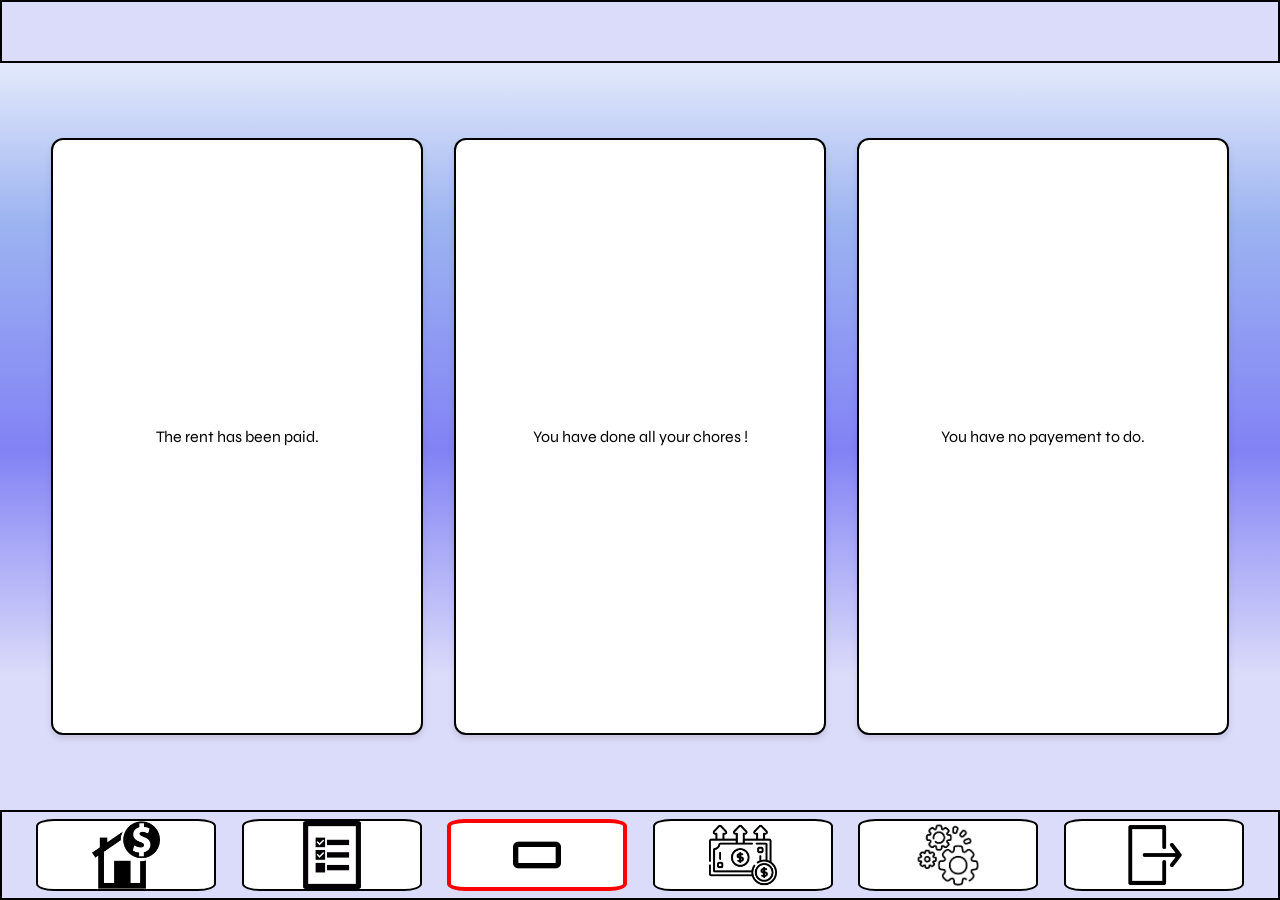
==== html/index.html @ 45dec789 "Updated the user interface for the new one, created the new pages for owner + small fixes" ====
<!DOCTYPE html>
<html lang="en">
<head>
    <meta charset="UTF-8">
    <title>Welcome to your colocation App !</title>
    <link rel="stylesheet" href="../CSS/allcss.css">
    <script type="text/javascript" src="../JS/appjs.js" defer></script>
</head>
<body>
    <div class="topPage">
        <h1>Welcome, [name]. You are on the main page.</h1>
        <a  class="ButtonApp" id="settingsButton" href="settings.html"></a>
        <a  class="ButtonApp" id="logout" href="login.html"></a>
        <p><span id="hour"></span></p>
    </div>

    <div class="middlePage">
        <div class="sumRent">
            <p>The rent has been paid.</p>
        </div>

        <div class="sumChores">
            <p>You have done all your chores !</p>
        </div>

        <div class="sumPayement">
         <p>You have no payement to do.</p>
        </div>
    </div>
    
    <div class="footerApp">
        <a class="buttonFooter" id="rentButton" href="rent.html"></a>
        <a class="buttonFooter" id="choresButton" href="chores.html"></a>
        <a class="buttonFooter" id="moreButton" href="#" style="border: 4px solid red;"></a>
        <a class="buttonFooter" id="payementButton" href="payement.html"></a>
        <a class="buttonFooter" id="settingsButton" href="settings.html"></a>
        <a class="buttonFooter" id="logout" href="login.html"></a>
    </div>
</body>
</html>
---- CSS/allcss.css ----
@import url('https://fonts.googleapis.com/css2?family=Syne&display=swap');

*
{
    margin : 0;
    padding: 0;
    box-sizing: border-box;
    font-family: 'Syne';
}
html, body
{
    height: 100%;
    background: linear-gradient(to bottom, white, rgb(156, 179, 241) 25%, rgb(130, 130, 245) 50%, rgb(219, 219, 250) 75%);
}

.footerApp
{
    display: flex;
    gap : 2%;
    height : 10vh;
    padding: 2px;
    bottom: 0%;
    background-color: rgb(219, 219, 250);
    border : 2px black solid;
    align-items: center;
    justify-content: center;

    position : fixed;
    width: 100vw;
}

.topPage {
    display: flex;
    gap : 50%;
    height: 7vh;
    padding: 2px;
    top: 0;
    background-color: rgb(219, 219, 250);
    border : 2px black solid;
    align-items: center;
    justify-content: center;

    position : fixed;
    width: 100vw;
}

.middlePage, .middlePageOwner
{
    display: flex;
    flex-direction: row; 
    align-items: center;
    justify-content: space-evenly;

    position: absolute;
    top: 7vh;
    height: calc(100vh - 17vh);
    width: 100vw;
    padding: 0 20px;
}

.middlePageOwner
{
    display: flex;
    align-items: center;
    justify-content: space-evenly;
    flex-direction: column;
    position: absolute;
    top: 10vh;
    height: calc(100vh - 17vh);
    width: 100vw;
    padding: 0 20px;
}

.sumRent, .sumChores, .sumPayement, .sumRoomates, .sumRentOwner
{
    background-color: white;
    border: 2px solid black;
    border-radius: 12px;
    width: 30%;                  
    height: 80%;                 /* En gros sa prend sur la hauteur disponible, 80% et c de même pour width */
    display: flex;
    align-items: center;
    justify-content: center;
    padding: 15px;
    text-align: center;
    box-shadow: 0 4px 6px rgba(0, 0, 0, 0.1);
    flex-direction: column;
}

.sumRoomates, .sumRentOwner
{
    width: 80%;
    height : 30%;
}

.middlePageOwner
{
    flex-direction: column;
}


.loginPart
{
    background-color: aliceblue;
    border : 4px double black;
    border-radius: 12px;
    width : 80vw;
    height : 80vh;

    display: flex;
    flex-direction: column;
    justify-content: center;
    text-align: center;
    gap: 20px;
    box-shadow: 10px black;
}

.bodyLogin
{
    display: flex;
    width: 100%;
    justify-content: center;
    align-items: center;
    
}

input[type="text"], input[type="password"], input[type="submit"]
{
    width: 50%;
    height: 90%;
    border: 3px double darkblue;
    font-size: larger;
}

.labels
{
    position : relative;
    margin : 10px;
}

.labels .emailIcon
{
    position : absolute;
    padding : 10px;
    pointer-events: none;
}

.emailIcon
{
    position : relative;
    width: 100%;
    max-width: 300px;
}
#sumRent
{
    grid-area: rent;

}

#sumChores
{
    grid-area: chores;

}

#sumPayement
{
    grid-area: payment;

}

#sumShop
{
    grid-area: shop;

}

h1
{
    text-align: center;
}

.adminShowOnly
{
    background-color: darkgrey;
    border : 3px double red;
    padding : 5%;
    margin : 0 auto;
    width: fit-content;
}

.buttonFooter
{
    height: 8vh;
    width: 20vh;
    background-color: white;
    border: 2px black solid;
    background-size: contain;
    background-repeat: no-repeat;
    background-position: center;
    border-radius: 10%;
    box-shadow: 2px black;
}
#settingsButton
{
    background-image: url("../image/setting.png");
}
#rentButton
{
    background-image: url("../image/rent.png");
}

#choresButton
{
    background-image: url("../image/todolist.png");
}

#moreButton
{
    background-image: url("../image/home.png");
}

#payementButton
{
    background-image: url("../image/wallet.png");
}

#settingsButton
{
    background-image: url("../image/setting.png");
}
#roomatesButton
{
    background-image: url("../image/roomates.png");
}
#supportButton
{
    background-image: url(../image/placeholder.png);
}
#logout
{
    background-image: url("../image/logout.png");
}

#roomatesButton
{
    background-image: url("../image/roomates.png");
}

#supportButton
{
    background-image: url(../image/placeholder.png);
}

#logout
{
    background-image: url("../image/logout.png");
}
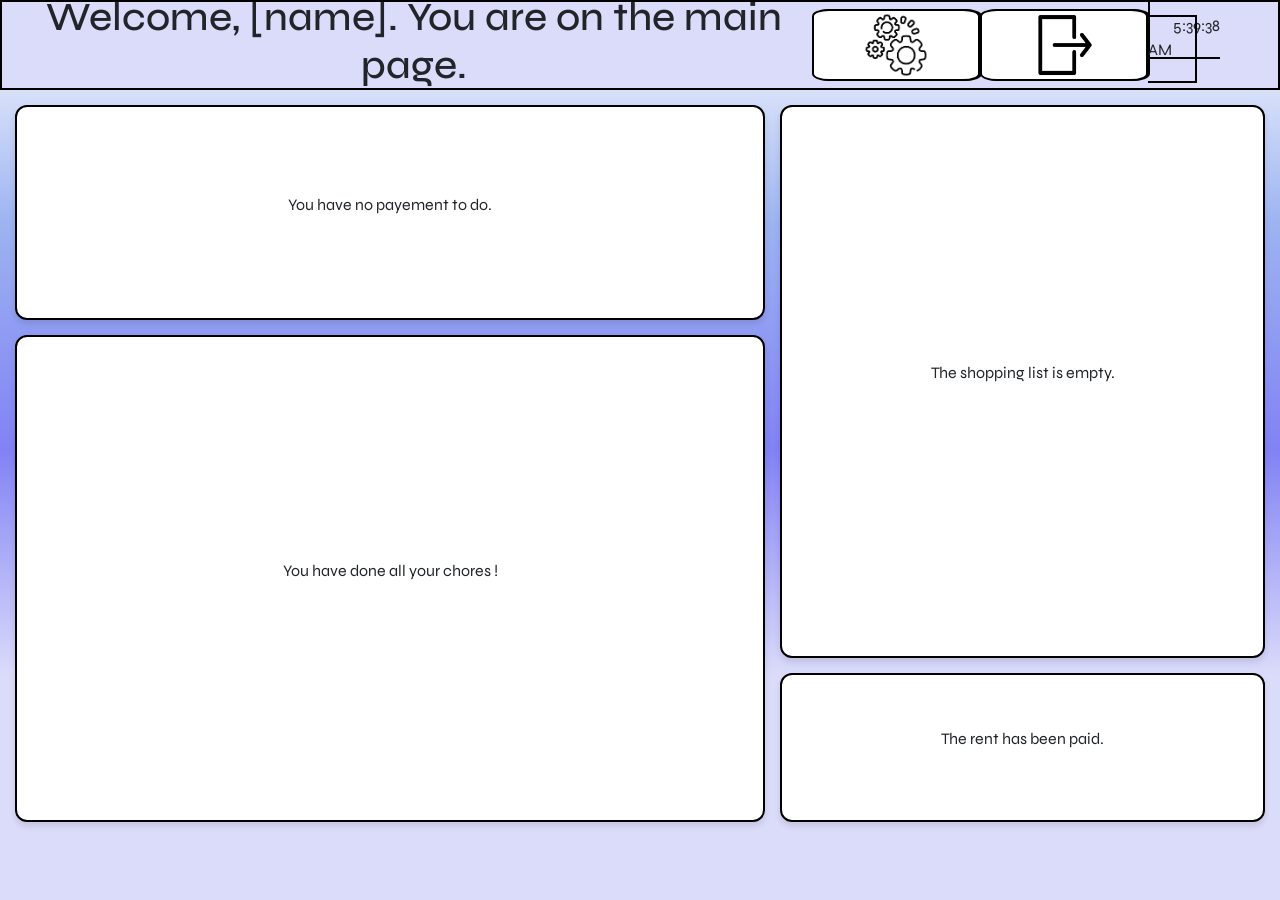
==== commit b2ebc97a: "FIX : fixed the css and the html are now back to normal. Js working properky now too." ====
--- a/html/index.html
+++ b/html/index.html
@@ -4,37 +4,34 @@
     <meta charset="UTF-8">
     <title>Welcome to your colocation App !</title>
     <link rel="stylesheet" href="../CSS/allcss.css">
+    <link href="https://cdn.jsdelivr.net/npm/bootstrap@5.3.8/dist/css/bootstrap.min.css" rel="stylesheet" integrity="sha384-sRIl4kxILFvY47J16cr9ZwB07vP4J8+LH7qKQnuqkuIAvNWLzeN8tE5YBujZqJLB" crossorigin="anonymous">
     <script type="text/javascript" src="../JS/appjs.js" defer></script>
 </head>
 <body>
     <div class="topPage">
         <h1>Welcome, [name]. You are on the main page.</h1>
-        <a  class="ButtonApp" id="settingsButton" href="settings.html"></a>
-        <a  class="ButtonApp" id="logout" href="login.html"></a>
+        <a class="ButtonApp" id="settingsButton" href="settings.html"></a>
+        <a class="ButtonApp" id="logout" href="login.html"></a>
         <p><span id="hour"></span></p>
     </div>
 
     <div class="middlePage">
-        <div class="sumRent">
-            <p>The rent has been paid.</p>
+
+        <div class="sum" id="sumPayement">
+            <p>You have no payement to do.</p>
         </div>
 
-        <div class="sumChores">
+        <div class="sum" id="sumShop">
+            <p>The shopping list is empty.</p>
+        </div>
+
+        <div class="sum" id="sumChores">
             <p>You have done all your chores !</p>
         </div>
 
-        <div class="sumPayement">
-         <p>You have no payement to do.</p>
+        <div class="sum" id="sumRent">
+            <p>The rent has been paid.</p>
         </div>
-    </div>
-    
-    <div class="footerApp">
-        <a class="buttonFooter" id="rentButton" href="rent.html"></a>
-        <a class="buttonFooter" id="choresButton" href="chores.html"></a>
-        <a class="buttonFooter" id="moreButton" href="#" style="border: 4px solid red;"></a>
-        <a class="buttonFooter" id="payementButton" href="payement.html"></a>
-        <a class="buttonFooter" id="settingsButton" href="settings.html"></a>
-        <a class="buttonFooter" id="logout" href="login.html"></a>
     </div>
 </body>
 </html>
--- a/CSS/allcss.css
+++ b/CSS/allcss.css
@@ -13,11 +13,27 @@
     background: linear-gradient(to bottom, white, rgb(156, 179, 241) 25%, rgb(130, 130, 245) 50%, rgb(219, 219, 250) 75%);
 }
 
+.topPage {
+    display: flex;
+    justify-content: space-around;
+    align-items: center;
+
+    padding: 0 15px;
+    height: 10vh;
+    top: 0;
+    background-color: rgb(219, 219, 250);
+    border : 2px black solid;
+
+    position : fixed;
+    width: 100vw;
+    z-index: 10;
+    overflow: hidden;
+}
 .footerApp
 {
     display: flex;
     gap : 2%;
-    height : 10vh;
+    height : 7vh;
     padding: 2px;
     bottom: 0%;
     background-color: rgb(219, 219, 250);
@@ -29,33 +45,24 @@
     width: 100vw;
 }
 
-.topPage {
-    display: flex;
-    gap : 50%;
-    height: 7vh;
-    padding: 2px;
-    top: 0;
-    background-color: rgb(219, 219, 250);
-    border : 2px black solid;
-    align-items: center;
-    justify-content: center;
-
-    position : fixed;
-    width: 100vw;
-}
-
-.middlePage, .middlePageOwner
-{
-    display: flex;
-    flex-direction: row; 
-    align-items: center;
-    justify-content: space-evenly;
+.middlePage
+{
+    display: grid;
+    grid-template-columns: 60% 1fr;
+    grid-template-rows: 30% 45% auto;
+
+    grid-template-areas:
+        "payment shop"
+        "chores shop"
+        "chores rent";
 
     position: absolute;
-    top: 7vh;
+    top: 10vh;
     height: calc(100vh - 17vh);
     width: 100vw;
-    padding: 0 20px;
+    box-sizing: border-box;
+    gap: 15px;
+    padding: 15px;
 }
 
 .middlePageOwner
@@ -71,125 +78,75 @@
     padding: 0 20px;
 }
 
-.sumRent, .sumChores, .sumPayement, .sumRoomates, .sumRentOwner
-{
+.sum {
     background-color: white;
     border: 2px solid black;
     border-radius: 12px;
-    width: 30%;                  
-    height: 80%;                 /* En gros sa prend sur la hauteur disponible, 80% et c de même pour width */
-    display: flex;
-    align-items: center;
-    justify-content: center;
-    padding: 15px;
+    display: flex;
+    align-items: center;
+    justify-content: center;
     text-align: center;
     box-shadow: 0 4px 6px rgba(0, 0, 0, 0.1);
-    flex-direction: column;
-}
-
-.sumRoomates, .sumRentOwner
-{
-    width: 80%;
-    height : 30%;
-}
-
-.middlePageOwner
-{
-    flex-direction: column;
-}
-
-
-.loginPart
-{
-    background-color: aliceblue;
-    border : 4px double black;
-    border-radius: 12px;
-    width : 80vw;
-    height : 80vh;
-
-    display: flex;
-    flex-direction: column;
-    justify-content: center;
+    height: 100%;
+    width: 100%;
+    position: relative;
+    cursor: pointer;
+
+    transition: transform 0.4s cubic-bezier(0.25, 1, 0.5, 1),
+    opacity 0.3s ease-out,
+    border-color 0.3s ease-out,
+    box-shadow 0.3s ease-out;
+
+    transform-origin: top left;
+}
+
+.sum:hover {
+    color: rgb(130, 130, 245);
+    border: 4px solid rgb(130, 130, 245);
+    transform: translateY(-5px);
+}
+
+.sum.clicked {
+    z-index: 9999;
+}
+
+body:has(.sum.clicked) .sum:not(.clicked)
+{
+    opacity: 0;
+    transition: opacity 0.2s ease-out;
+}
+#sumRent
+{
+    grid-area: rent;
+
+}
+
+#sumChores
+{
+    grid-area: chores;
+}
+
+#sumPayement
+{
+    grid-area: payment;
+}
+
+#sumShop
+{
+    grid-area: shop;
+}
+
+h1
+{
     text-align: center;
-    gap: 20px;
-    box-shadow: 10px black;
-}
-
-.bodyLogin
-{
-    display: flex;
-    width: 100%;
-    justify-content: center;
-    align-items: center;
-    
-}
-
-input[type="text"], input[type="password"], input[type="submit"]
-{
-    width: 50%;
-    height: 90%;
-    border: 3px double darkblue;
-    font-size: larger;
-}
-
-.labels
-{
-    position : relative;
-    margin : 10px;
-}
-
-.labels .emailIcon
-{
-    position : absolute;
-    padding : 10px;
-    pointer-events: none;
-}
-
-.emailIcon
-{
-    position : relative;
-    width: 100%;
-    max-width: 300px;
-}
-#sumRent
-{
-    grid-area: rent;
-
-}
-
-#sumChores
-{
-    grid-area: chores;
-
-}
-
-#sumPayement
-{
-    grid-area: payment;
-
-}
-
-#sumShop
-{
-    grid-area: shop;
-
-}
-
-h1
-{
-    text-align: center;
-}
-
-.adminShowOnly
-{
-    background-color: darkgrey;
-    border : 3px double red;
-    padding : 5%;
-    margin : 0 auto;
-    width: fit-content;
-}
-
-.buttonFooter
+}
+
+#hour
+{
+    border: 2px solid black;
+    padding: 2.5vh;
+}
+.ButtonApp
 {
     height: 8vh;
     width: 20vh;
@@ -199,35 +156,212 @@
     background-repeat: no-repeat;
     background-position: center;
     border-radius: 10%;
-    box-shadow: 2px black;
-}
+    box-shadow: 2px 0 black;
+}
+
+.sumRoomates, .sumRentOwner
+{
+    background-color: white;
+    border: 2px solid black;
+    border-radius: 12px;
+    width: 30%;                  
+    height: 80%;                 /* En gros sa prend sur la hauteur disponible, 80% et c de même pour width */
+    display: flex;
+    align-items: center;
+    justify-content: center;
+    padding: 15px;
+    text-align: center;
+    box-shadow: 0 4px 6px rgba(0, 0, 0, 0.1);
+    flex-direction: column;
+}
+
+.sumRoomates, .sumRentOwner
+{
+    width: 80%;
+    height : 30%;
+}
+
+.loginPart
+{
+    background-color: aliceblue;
+    border : 4px double black;
+    border-radius: 12px;
+    width : 80vw;
+    height : 80vh;
+
+    display: flex;
+    flex-direction: column;
+    justify-content: center;
+    text-align: center;
+    gap: 20px;
+    box-shadow: 10px 10px black;
+}
+
+.bodyLogin
+{
+    display: flex;
+    width: 100%;
+    justify-content: center;
+    align-items: center;
+}
+
+input[type="text"], input[type="password"], input[type="submit"]
+{
+    width: 50%;
+    height: 90%;
+    border: 3px double darkblue;
+    font-size: larger;
+}
+
+.labels
+{
+    position : relative;
+    margin : 10px;
+}
+
+.labels .emailIcon
+{
+    position : absolute;
+    padding : 10px;
+    pointer-events: none;
+}
+
+.emailIcon
+{
+    position : relative;
+    width: 100%;
+    max-width: 300px;
+}
+
+.adminShowOnly
+{
+    background-color: darkgrey;
+    border : 3px double red;
+    padding : 5%;
+    margin : 0 auto;
+    width: fit-content;
+}
+
+.roomatesCard {
+    height: 65%;
+    justify-content: flex-start;
+    padding: 20px;
+}
+
+.statusCard {
+    height: 15%;
+}
+
+.action-header {
+    display: flex;
+    justify-content: space-between;
+    align-items: center;
+    width: 100%;
+    margin-bottom: 10px;
+}
+
+.roommates-container {
+    width: 100%;
+    display: flex;
+    flex-direction: column;
+    gap: 10px;
+    overflow-y: auto;
+    max-height: calc(100% - 40px);
+}
+
+.roommate-item {
+    display: flex;
+    justify-content: space-between;
+    align-items: center;
+    background-color: #f8f9fa;
+    padding: 10px 15px;
+    border: 2px solid black;
+    border-radius: 8px;
+}
+
+.roommate-info 
+{
+    text-align: left;
+}
+
+.roommate-name 
+{
+    font-weight: bold;
+    font-size: 1rem;
+    display: block;
+}
+
+.roommate-details 
+{
+    font-size: 0.85rem;
+    color: #444;
+}
+
+.btn 
+{
+    cursor: pointer;
+    padding: 6px 14px;
+    border-radius: 6px;
+    font-weight: bold;
+    font-size: 0.85rem;
+}
+
+.btn-add {
+    background-color: #28a745;
+    color: white;
+    border: 2px solid black;
+}
+
+.btn-delete {
+    background-color: #dc3545;
+    color: white;
+    border: 2px solid black;
+}
+
+#email
+{
+    background-image: url("../image/mail.png");
+    background-repeat: no-repeat;
+    background-position: -10px center;
+    background-size: 50px auto;
+    
+    text-indent: 50px;
+}
+
+#pswrd
+{
+    background-image: url("../image/lock.png");
+    background-repeat: no-repeat;
+    background-position: 0px center;
+    background-size : 30px auto;
+    
+    text-indent: 50px;
+}
+
+
 #settingsButton
 {
     background-image: url("../image/setting.png");
 }
-#rentButton
+#rentButton, #rentButtonOwner
 {
     background-image: url("../image/rent.png");
 }
-
 #choresButton
 {
     background-image: url("../image/todolist.png");
 }
-
 #moreButton
 {
     background-image: url("../image/home.png");
 }
-
 #payementButton
 {
     background-image: url("../image/wallet.png");
 }
-
-#settingsButton
-{
-    background-image: url("../image/setting.png");
+#shopButton
+{
+    background-image: url("../image/shop_icon.png");
 }
 #roomatesButton
 {
@@ -242,17 +376,53 @@
     background-image: url("../image/logout.png");
 }
 
-#roomatesButton
-{
-    background-image: url("../image/roomates.png");
-}
-
-#supportButton
-{
-    background-image: url(../image/placeholder.png);
-}
-
-#logout
-{
-    background-image: url("../image/logout.png");
-}
+.centerPage
+{
+    display: flex;
+    justify-content: center;
+    align-items: center;
+    position: absolute;
+    top: 10vh;
+    height: calc(100vh - 17vh);
+    width: 100vw;
+    box-sizing: border-box;
+    gap: 15px;
+    padding: 15px;
+}
+.infoPage
+{
+    background-color: white;
+
+    color: rgb(130, 130, 245);
+    border: 4px solid rgb(130, 130, 245);
+
+    border-radius: 12px;
+    display: flex;
+    align-items: center;
+    justify-content: center;
+    text-align: center;
+    box-shadow: 0 4px 6px rgba(0, 0, 0, 0.1);
+    height: 100%;
+    width: 100%;
+    view-transition-name: box-payement;
+}
+
+/*le css pour le mobile*/
+@media screen and (max-width: 900px) {
+    .middlePage {
+        display: flex;
+        flex-direction: column;
+        height: auto;
+        min-height: calc(100vh - 17vh);
+        position: absolute;
+        overflow-y: auto;
+        padding-bottom: 25px;
+    }
+
+    .sumRent { height: 130px; width: 100%; }
+    .sumChores { height: 220px; width: 100%; }
+    .sumPayement { height: 160px; width: 100%; }
+    .sumShop { height: 180px; width: 100%; }
+
+    .topPage { gap: 20px; }
+}
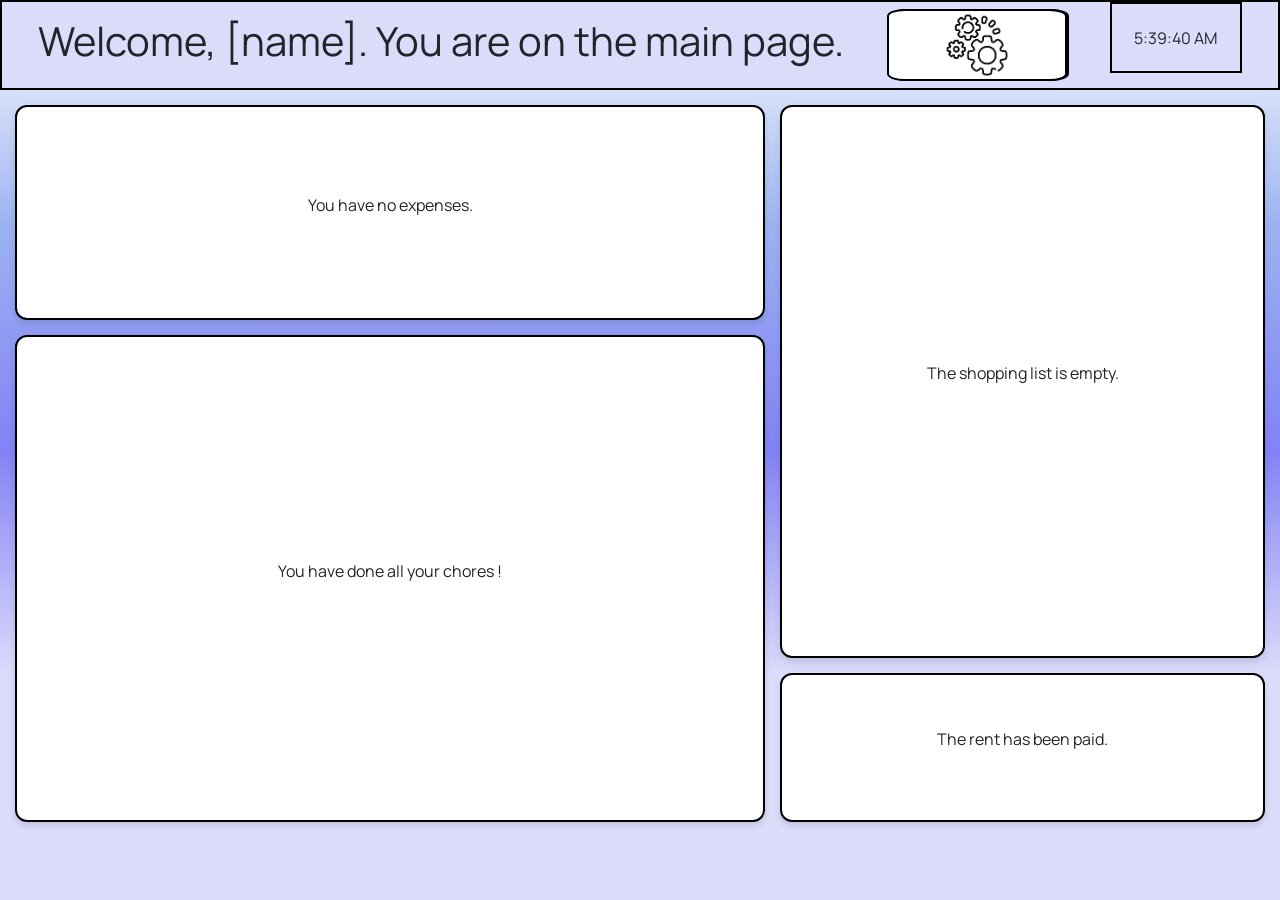
==== commit 52f1cca8: "ViewExpensePolishing - correction of the page not found for expenses.html" ====
--- a/html/index.html
+++ b/html/index.html
@@ -10,15 +10,14 @@
 <body>
     <div class="topPage">
         <h1>Welcome, [name]. You are on the main page.</h1>
-        <a class="ButtonApp" id="settingsButton" href="settings.html"></a>
-        <a class="ButtonApp" id="logout" href="login.html"></a>
+        <a  class="ButtonApp" id="settingsButton" href="settings.html"></a>
         <p><span id="hour"></span></p>
     </div>
 
     <div class="middlePage">
 
-        <div class="sum" id="sumPayement">
-            <p>You have no payement to do.</p>
+        <div class="sum" id="sumExpenses">
+            <p>You have no expenses.</p>
         </div>
 
         <div class="sum" id="sumShop">
--- a/CSS/allcss.css
+++ b/CSS/allcss.css
@@ -1,14 +1,46 @@
-@import url('https://fonts.googleapis.com/css2?family=Syne&display=swap');
-
-*
-{
-    margin : 0;
+@font-face {
+    font-family: Manrope-Bold;
+    src: url("../assets/font/Manrope-Bold.ttf");
+}
+
+@font-face {
+    font-family: Manrope-ExtraBold;
+    src: url("../assets/font/Manrope-ExtraBold.ttf");
+}
+
+@font-face {
+    font-family: Manrope-ExtraLight;
+    src: url("../assets/font/Manrope-ExtraLight.ttf");
+}
+
+@font-face {
+    font-family: Manrope-Light;
+    src: url("../assets/font/Manrope-Light.ttf");
+}
+
+@font-face {
+    font-family: Manrope-Medium;
+    src: url("../assets/font/Manrope-Medium.ttf");
+}
+
+@font-face {
+    font-family: Manrope-Regular;
+    src: url("../assets/font/Manrope-Regular.ttf");
+}
+
+@font-face {
+    font-family: Manrope-SemiBold;
+    src: url("../assets/font/Manrope-SemiBold.ttf");
+}
+
+* {
+    margin: 0;
     padding: 0;
     box-sizing: border-box;
-    font-family: 'Syne';
-}
-html, body
-{
+    font-family: Manrope-Regular, sans-serif;
+}
+
+html, body {
     height: 100%;
     background: linear-gradient(to bottom, white, rgb(156, 179, 241) 25%, rgb(130, 130, 245) 50%, rgb(219, 219, 250) 75%);
 }
@@ -22,31 +54,30 @@
     height: 10vh;
     top: 0;
     background-color: rgb(219, 219, 250);
-    border : 2px black solid;
-
-    position : fixed;
+    border: 2px black solid;
+
+    position: fixed;
     width: 100vw;
     z-index: 10;
     overflow: hidden;
 }
-.footerApp
-{
-    display: flex;
-    gap : 2%;
-    height : 7vh;
+
+.footerApp {
+    display: flex;
+    gap: 2%;
+    height: 7vh;
     padding: 2px;
     bottom: 0%;
     background-color: rgb(219, 219, 250);
-    border : 2px black solid;
-    align-items: center;
-    justify-content: center;
-
-    position : fixed;
+    border: 2px black solid;
+    align-items: center;
+    justify-content: center;
+
+    position: fixed;
     width: 100vw;
 }
 
-.middlePage
-{
+.middlePage {
     display: grid;
     grid-template-columns: 60% 1fr;
     grid-template-rows: 30% 45% auto;
@@ -65,19 +96,6 @@
     padding: 15px;
 }
 
-.middlePageOwner
-{
-    display: flex;
-    align-items: center;
-    justify-content: space-evenly;
-    flex-direction: column;
-    position: absolute;
-    top: 10vh;
-    height: calc(100vh - 17vh);
-    width: 100vw;
-    padding: 0 20px;
-}
-
 .sum {
     background-color: white;
     border: 2px solid black;
@@ -110,44 +128,41 @@
     z-index: 9999;
 }
 
-body:has(.sum.clicked) .sum:not(.clicked)
-{
+body:has(.sum.clicked) .sum:not(.clicked) {
     opacity: 0;
     transition: opacity 0.2s ease-out;
 }
-#sumRent
-{
+
+#sumRent {
     grid-area: rent;
 
 }
 
-#sumChores
-{
+#sumChores {
     grid-area: chores;
-}
-
-#sumPayement
-{
+
+}
+
+#sumExpenses {
     grid-area: payment;
-}
-
-#sumShop
-{
+
+}
+
+#sumShop {
     grid-area: shop;
-}
-
-h1
-{
+
+}
+
+h1 {
     text-align: center;
 }
 
-#hour
-{
+#hour {
     border: 2px solid black;
     padding: 2.5vh;
 }
-.ButtonApp
-{
+
+.ButtonApp {
     height: 8vh;
     width: 20vh;
     background-color: white;
@@ -159,225 +174,31 @@
     box-shadow: 2px 0 black;
 }
 
-.sumRoomates, .sumRentOwner
-{
-    background-color: white;
-    border: 2px solid black;
-    border-radius: 12px;
-    width: 30%;                  
-    height: 80%;                 /* En gros sa prend sur la hauteur disponible, 80% et c de même pour width */
-    display: flex;
-    align-items: center;
-    justify-content: center;
-    padding: 15px;
-    text-align: center;
-    box-shadow: 0 4px 6px rgba(0, 0, 0, 0.1);
-    flex-direction: column;
-}
-
-.sumRoomates, .sumRentOwner
-{
-    width: 80%;
-    height : 30%;
-}
-
-.loginPart
-{
-    background-color: aliceblue;
-    border : 4px double black;
-    border-radius: 12px;
-    width : 80vw;
-    height : 80vh;
-
-    display: flex;
-    flex-direction: column;
-    justify-content: center;
-    text-align: center;
-    gap: 20px;
-    box-shadow: 10px 10px black;
-}
-
-.bodyLogin
-{
-    display: flex;
-    width: 100%;
-    justify-content: center;
-    align-items: center;
-}
-
-input[type="text"], input[type="password"], input[type="submit"]
-{
-    width: 50%;
-    height: 90%;
-    border: 3px double darkblue;
-    font-size: larger;
-}
-
-.labels
-{
-    position : relative;
-    margin : 10px;
-}
-
-.labels .emailIcon
-{
-    position : absolute;
-    padding : 10px;
-    pointer-events: none;
-}
-
-.emailIcon
-{
-    position : relative;
-    width: 100%;
-    max-width: 300px;
-}
-
-.adminShowOnly
-{
-    background-color: darkgrey;
-    border : 3px double red;
-    padding : 5%;
-    margin : 0 auto;
-    width: fit-content;
-}
-
-.roomatesCard {
-    height: 65%;
-    justify-content: flex-start;
-    padding: 20px;
-}
-
-.statusCard {
-    height: 15%;
-}
-
-.action-header {
-    display: flex;
-    justify-content: space-between;
-    align-items: center;
-    width: 100%;
-    margin-bottom: 10px;
-}
-
-.roommates-container {
-    width: 100%;
-    display: flex;
-    flex-direction: column;
-    gap: 10px;
-    overflow-y: auto;
-    max-height: calc(100% - 40px);
-}
-
-.roommate-item {
-    display: flex;
-    justify-content: space-between;
-    align-items: center;
-    background-color: #f8f9fa;
-    padding: 10px 15px;
-    border: 2px solid black;
-    border-radius: 8px;
-}
-
-.roommate-info 
-{
-    text-align: left;
-}
-
-.roommate-name 
-{
-    font-weight: bold;
-    font-size: 1rem;
-    display: block;
-}
-
-.roommate-details 
-{
-    font-size: 0.85rem;
-    color: #444;
-}
-
-.btn 
-{
-    cursor: pointer;
-    padding: 6px 14px;
-    border-radius: 6px;
-    font-weight: bold;
-    font-size: 0.85rem;
-}
-
-.btn-add {
-    background-color: #28a745;
-    color: white;
-    border: 2px solid black;
-}
-
-.btn-delete {
-    background-color: #dc3545;
-    color: white;
-    border: 2px solid black;
-}
-
-#email
-{
-    background-image: url("../image/mail.png");
-    background-repeat: no-repeat;
-    background-position: -10px center;
-    background-size: 50px auto;
-    
-    text-indent: 50px;
-}
-
-#pswrd
-{
-    background-image: url("../image/lock.png");
-    background-repeat: no-repeat;
-    background-position: 0px center;
-    background-size : 30px auto;
-    
-    text-indent: 50px;
-}
-
-
-#settingsButton
-{
+#settingsButton {
     background-image: url("../image/setting.png");
 }
-#rentButton, #rentButtonOwner
-{
+
+#rentButton {
     background-image: url("../image/rent.png");
 }
-#choresButton
-{
+
+#choresButton {
     background-image: url("../image/todolist.png");
 }
-#moreButton
-{
+
+#moreButton {
     background-image: url("../image/home.png");
 }
-#payementButton
-{
+
+#expensesButton {
     background-image: url("../image/wallet.png");
 }
-#shopButton
-{
+
+#shopButton {
     background-image: url("../image/shop_icon.png");
 }
-#roomatesButton
-{
-    background-image: url("../image/roomates.png");
-}
-#supportButton
-{
-    background-image: url(../image/placeholder.png);
-}
-#logout
-{
-    background-image: url("../image/logout.png");
-}
-
-.centerPage
-{
+
+.centerPage {
     display: flex;
     justify-content: center;
     align-items: center;
@@ -389,8 +210,8 @@
     gap: 15px;
     padding: 15px;
 }
-.infoPage
-{
+
+.infoPage {
     background-color: white;
 
     color: rgb(130, 130, 245);
@@ -404,7 +225,7 @@
     box-shadow: 0 4px 6px rgba(0, 0, 0, 0.1);
     height: 100%;
     width: 100%;
-    view-transition-name: box-payement;
+    view-transition-name: box-expenses;
 }
 
 /*le css pour le mobile*/
@@ -419,10 +240,453 @@
         padding-bottom: 25px;
     }
 
-    .sumRent { height: 130px; width: 100%; }
-    .sumChores { height: 220px; width: 100%; }
-    .sumPayement { height: 160px; width: 100%; }
-    .sumShop { height: 180px; width: 100%; }
-
-    .topPage { gap: 20px; }
+    .sumRent {
+        height: 130px;
+        width: 100%;
+    }
+
+    .sumChores {
+        height: 220px;
+        width: 100%;
+    }
+
+    .sumExpenses {
+        height: 160px;
+        width: 100%;
+    }
+
+    .sumShop {
+        height: 180px;
+        width: 100%;
+    }
+
+    .topPage {
+        gap: 20px;
+    }
+}
+
+#chores-page {
+    display: flex;
+    align-items: center;
+    flex-direction: column;
+    background: oklch(0.975 0.012 172);
+}
+
+#chores-page h1 {
+    font-size: 35px;
+    font-family: Manrope-ExtraBold, sans-serif;
+    text-align: left;
+}
+
+#chores-page main {
+    display: flex;
+    flex-direction: column;
+    gap: 20px;
+    width: 90%;
+    margin: 70px 40px 0 40px;
+}
+
+#filter-div {
+    display: flex;
+    gap: 15px;
+}
+
+.task-filter {
+    padding: 5px 15px 5px 15px;
+    border-radius: 20px;
+    border: 1px solid oklch(0.25 0.025 190);
+    font-size: 11px;
+    background: white;
+}
+
+.task-filter:hover {
+    cursor: pointer;
+}
+
+.task-filter-selected {
+    background: black;
+    color: white;
+}
+
+#chores-page h2 {
+    font-size: 15px;
+    font-family: Manrope-Bold, sans-serif;
+}
+
+#add-chore-1 {
+    font-size: 13px;
+    cursor: pointer;
+    font-family: Manrope-Medium, sans-serif;
+}
+
+#task-title-div {
+    display: flex;
+    align-items: center;
+    justify-content: space-between;
+    margin: 0 0 5px 0;
+}
+
+#tasks-list {
+    border: 1px solid oklch(0.6387 0.0591 169.34 / 46.63%);
+    border-radius: 20px;
+    background: white;
+}
+
+.task {
+    display: flex;
+    align-items: center;
+    justify-content: space-between;
+    height: 35px;
+    margin: 20px;
+}
+
+.task div:first-child {
+    display: flex;
+    align-items: center;
+    gap: 10px;
+    height: 100%;
+}
+
+#task-check {
+    display: flex;
+    justify-content: center;
+    align-items: center;
+    border-radius: 5px;
+    background: oklch(0.9359 0.043 172);
+    cursor: pointer;
+    height: 35px;
+    width: 35px;
+}
+
+.task h3 {
+    font-size: 12px;
+    font-family: Manrope-Bold, sans-serif;
+}
+
+.task p {
+    font-size: 10px;
+}
+
+#task-content {
+    display: flex;
+    flex-direction: column;
+    justify-content: space-between;
+    height: 100%;
+}
+
+.task-time {
+    display: flex;
+    gap: 10px;
+}
+
+#task-assignment {
+    display: flex;
+    align-items: center;
+    flex-direction: column;
+    gap: 5px;
+}
+
+#task-assignment div {
+    display: flex;
+    justify-content: center;
+    align-items: center;
+    border: 1px solid;
+    border-radius: 30px;
+    height: 25px;
+    width: 25px;
+    font-size: 8px;
+}
+
+#add-chore-2 {
+    display: flex;
+    justify-content: center;
+    align-items: center;
+    font-size: 30px;
+    height: 60px;
+    width: 60px;
+    background: rgb(0, 93, 75);
+    color: white;
+    border-radius: 20px;
+    position: fixed;
+    cursor: pointer;
+    bottom: 40px;
+    right: 40px;
+}
+
+.modal-overlay {
+    position: fixed;
+    top: 0;
+    left: 0;
+    width: 100vw;
+    height: 100vh;
+    background-color: rgba(0, 0, 0, 0.2);
+    backdrop-filter: blur(8px);
+    -webkit-backdrop-filter: blur(8px);
+    display: none;
+    justify-content: center;
+    align-items: center;
+    z-index: 1000;
+}
+
+.modal-card {
+    position: relative;
+    background-color: #ffffff;
+    width: 100%;
+    max-width: 460px;
+    padding: 36px 32px 32px 32px;
+    border-radius: 24px;
+    box-shadow: 0 20px 40px rgba(0, 0, 0, 0.15);
+    font-family: -apple-system, BlinkMacSystemFont, "Segoe UI", Roboto, sans-serif;
+    box-sizing: border-box;
+}
+
+.close-btn {
+    position: absolute;
+    top: 24px;
+    right: 24px;
+    width: 36px;
+    height: 36px;
+    border-radius: 50%;
+    border: 1px solid #E2E8F0;
+    background: transparent;
+    font-size: 18px;
+    color: #1A202C;
+    cursor: pointer;
+    display: flex;
+    align-items: center;
+    justify-content: center;
+    transition: background-color 0.2s ease;
+}
+
+.close-btn:hover {
+    background-color: #F7FAFC;
+}
+
+.subtitle {
+    display: block;
+    font-size: 11px;
+    font-weight: 700;
+    letter-spacing: 0.05em;
+    color: #718096;
+    margin-bottom: 6px;
+    text-transform: uppercase;
+}
+
+.title {
+    margin: 0 0 24px 0;
+    font-size: 24px;
+    font-weight: 700;
+    color: #0F172A;
+}
+
+.form-group {
+    margin-bottom: 18px;
+}
+
+.form-group label {
+    display: block;
+    font-size: 11px;
+    font-weight: 700;
+    letter-spacing: 0.05em;
+    color: #718096;
+    margin-bottom: 8px;
+    text-transform: uppercase;
+}
+
+.form-group input,
+.form-group select {
+    width: 100%;
+    padding: 14px 16px;
+    border-radius: 12px;
+    border: 1px solid #E0ECDF;
+    background-color: #F2F9F3;
+    font-size: 14px;
+    color: #1A202C;
+    outline: none;
+    box-sizing: border-box;
+    appearance: none;
+}
+
+.form-group input::placeholder {
+    color: #A0AEC0;
+}
+
+.submit-btn {
+    width: 100%;
+    padding: 14px;
+    margin-top: 10px;
+    background-color: #005F4B;
+    color: #FFFFFF;
+    border: none;
+    border-radius: 12px;
+    font-size: 14px;
+    font-weight: 600;
+    cursor: pointer;
+    transition: background-color 0.2s ease;
+}
+
+.submit-btn:hover {
+    background-color: #004B3B;
+}
+
+.grey-filter {
+    filter: grayscale(1);
+}
+
+.task-separator {
+    border: none;
+    height: 1px;
+    background-color: #e2e8f0;
+    width: 95%;
+    margin: 20px auto 20px auto;
+}
+
+#notifier {
+    padding: 15px 0 0 0;
+    color: white;
+}
+
+.background {
+    display: flex;
+    align-items: center;
+    flex-direction: column;
+    background: oklch(0.975 0.012 172);
+}
+
+.background h1 {
+    font-size: 35px;
+    font-family: Manrope-ExtraBold, sans-serif;
+    text-align: left;
+}
+
+.background main {
+    display: flex;
+    flex-direction: column;
+    gap: 20px;
+    width: 90%;
+    margin: 70px 40px 0 40px;
+}
+
+#balance-div {
+    display: flex;
+    justify-content: center;
+    align-items: center;
+    height: 200px;
+    width: 100%;
+    background: #1A202C;
+    border-radius: 20px;
+    color: white;
+}
+
+#balance-div h2 {
+    font-size: 11px;
+    font-family: Manrope-Bold, sans-serif;
+    letter-spacing: 2px;
+}
+
+#balance {
+    font-family: Manrope-ExtraBold, sans-serif;
+    font-size: 40px;
+    padding: 15px 0 30px 0;
+}
+
+#balance-div div:first-child {
+    width: 95%;
+    height: 70%;
+}
+
+#total {
+    font-family: Manrope-ExtraBold, sans-serif;
+}
+
+#total-container {
+    display: flex;
+    justify-content: space-between;
+    align-items: center;
+    font-family: Manrope-Regular, sans-serif;
+    font-size: 11px;
+    padding: 15px 0 0 0;
+}
+
+.separator {
+    height: 1px;
+    background: #E0ECDF;
+}
+
+#expenses-list {
+    border: 1px solid oklch(0.6387 0.0591 169.34 / 46.63%);
+    border-radius: 20px;
+    background: white;
+}
+
+.expense {
+    display: flex;
+    align-items: center;
+    justify-content: space-between;
+    height: 35px;
+    margin: 20px;
+}
+
+.expense div:first-child {
+    display: flex;
+    align-items: center;
+    gap: 10px;
+    height: 100%;
+}
+
+.expense h3 {
+    font-size: 12px;
+    font-family: Manrope-Bold, sans-serif;
+}
+
+.expense p {
+    font-size: 10px;
+}
+
+.expense-check {
+    display: flex;
+    justify-content: center;
+    align-items: center;
+    border-radius: 5px;
+    background: oklch(0.9359 0.043 172);
+    cursor: pointer;
+    height: 35px;
+    width: 35px;
+}
+
+.expense-content {
+    display: flex;
+    flex-direction: column;
+    justify-content: space-between;
+    height: 100%;
+}
+
+.expense-sender {
+    display: flex;
+    gap: 10px;
+}
+
+.expense-amount {
+    display: flex;
+    align-items: center;
+    flex-direction: column;
+    gap: 5px;
+}
+
+.expense-amount p {
+    font-size: 15px;
+    font-family: Manrope-ExtraBold, sans-serif;
+}
+
+.expense-separator {
+    border: none;
+    height: 1px;
+    background-color: #e2e8f0;
+    width: 95%;
+    margin: 20px auto 20px auto;
+}
+
+#recent-expenses-title {
+    font-size: 15px;
+    font-family: Manrope-Bold, sans-serif;
 }
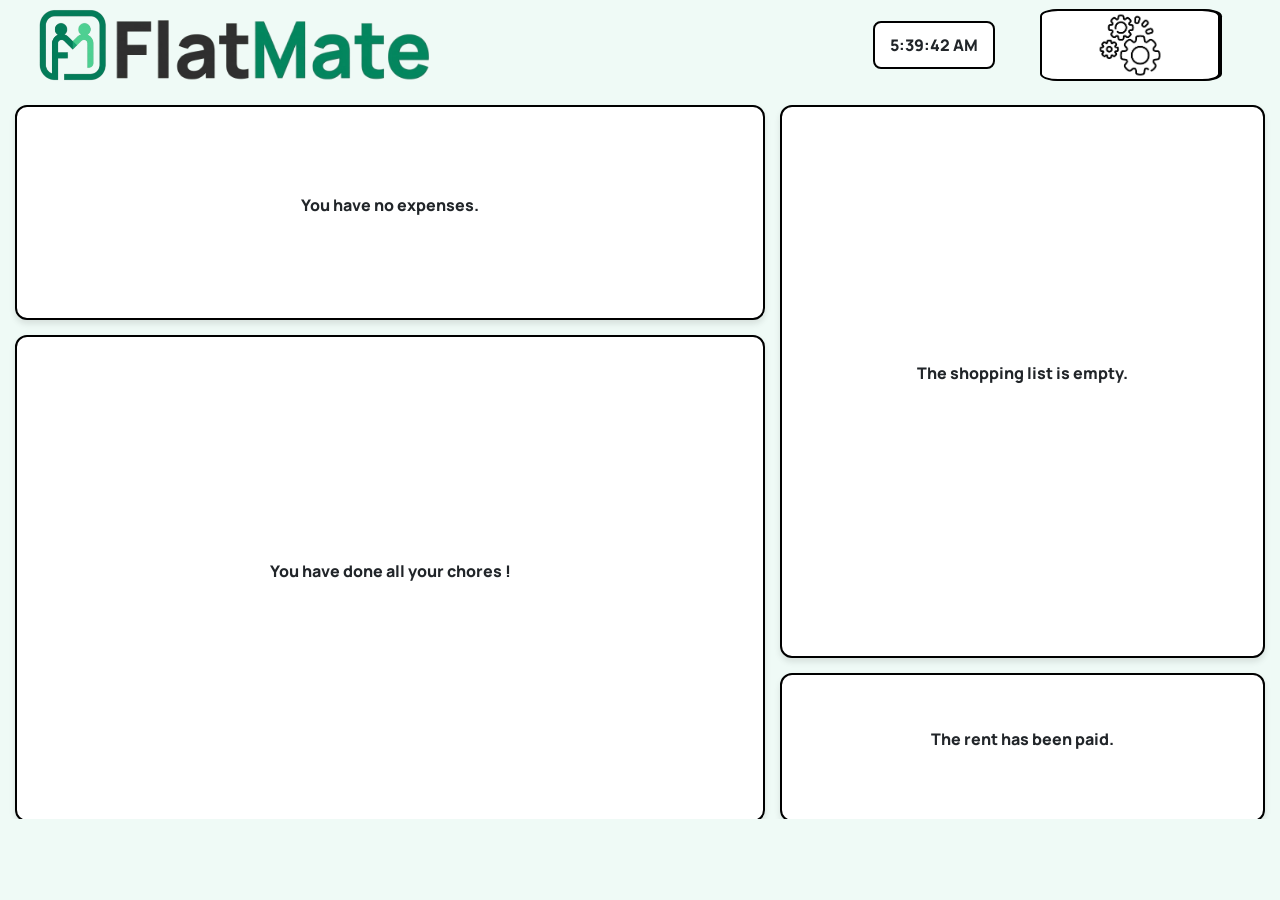
==== commit 85187f23: "ViewExpensePolishing - change of the top page" ====
--- a/html/index.html
+++ b/html/index.html
@@ -8,11 +8,14 @@
     <script type="text/javascript" src="../JS/appjs.js" defer></script>
 </head>
 <body>
-    <div class="topPage">
-        <h1>Welcome, [name]. You are on the main page.</h1>
-        <a  class="ButtonApp" id="settingsButton" href="settings.html"></a>
-        <p><span id="hour"></span></p>
+<div class="topPage">
+    <div class="brand">
+        <img src="../image/logocoloc-removebg-preview.png"/>
+        <img src="../image/nomcoloc-removebg-preview.png"/>
     </div>
+    <div id="hour"></div>
+    <a class="ButtonApp" id="settingsButton" href="settings.html"></a>
+</div>
 
     <div class="middlePage">
 
@@ -32,5 +35,8 @@
             <p>The rent has been paid.</p>
         </div>
     </div>
+    <div class="footerApp">
+
+    </div>
 </body>
 </html>
--- a/CSS/allcss.css
+++ b/CSS/allcss.css
@@ -37,39 +37,47 @@
     margin: 0;
     padding: 0;
     box-sizing: border-box;
-    font-family: Manrope-Regular, sans-serif;
-}
+    font-family: Manrope-ExtraBold, sans-serif;}
 
 html, body {
     height: 100%;
-    background: linear-gradient(to bottom, white, rgb(156, 179, 241) 25%, rgb(130, 130, 245) 50%, rgb(219, 219, 250) 75%);
+    background: oklch(0.975 0.012 172);
+    overflow-x: hidden;
 }
 
 .topPage {
     display: flex;
-    justify-content: space-around;
+    justify-content: start;
     align-items: center;
 
     padding: 0 15px;
     height: 10vh;
     top: 0;
-    background-color: rgb(219, 219, 250);
-    border: 2px black solid;
+    background: oklch(0.975 0.012 172);
 
     position: fixed;
     width: 100vw;
     z-index: 10;
     overflow: hidden;
 }
+.brand img{
+    height: 8vh;
+    width: auto;
+    object-fit: contain;
+}
+.brand {
+    display: flex;
+    align-items: start;
+    justify-content: flex-start;
+    padding: 2vh;
+}
 
 .footerApp {
     display: flex;
     gap: 2%;
-    height: 7vh;
-    padding: 2px;
+    height: 9vh;
     bottom: 0%;
-    background-color: rgb(219, 219, 250);
-    border: 2px black solid;
+    background: oklch(0.975 0.012 172);
     align-items: center;
     justify-content: center;
 
@@ -81,7 +89,8 @@
     display: grid;
     grid-template-columns: 60% 1fr;
     grid-template-rows: 30% 45% auto;
-
+    font-family: Manrope-Regular, sans-serif;
+    background: oklch(0.975 0.012 172);
     grid-template-areas:
         "payment shop"
         "chores shop"
@@ -112,15 +121,15 @@
 
     transition: transform 0.4s cubic-bezier(0.25, 1, 0.5, 1),
     opacity 0.3s ease-out,
-    border-color 0.3s ease-out,
+    border-color 0.1s ease,
     box-shadow 0.3s ease-out;
 
     transform-origin: top left;
 }
 
 .sum:hover {
-    color: rgb(130, 130, 245);
-    border: 4px solid rgb(130, 130, 245);
+    color: #005F4B;
+    border: 4px solid #005F4B;
     transform: translateY(-5px);
 }
 
@@ -159,7 +168,15 @@
 
 #hour {
     border: 2px solid black;
-    padding: 2.5vh;
+    padding: 10px 15px;
+    border-radius: 8px;
+    background-color: white;
+    display: flex;
+    align-items: center;
+    justify-content: center;
+    margin-left: auto;
+    min-width: 90px;
+    min-height: 40px;
 }
 
 .ButtonApp {
@@ -176,6 +193,7 @@
 
 #settingsButton {
     background-image: url("../image/setting.png");
+    margin: 5vh;
 }
 
 #rentButton {
@@ -204,7 +222,7 @@
     align-items: center;
     position: absolute;
     top: 10vh;
-    height: calc(100vh - 17vh);
+    height: calc(100vh - 17vh); /* Même hauteur que sur le dashboard (100vh - 10vh top - 7vh footer) */
     width: 100vw;
     box-sizing: border-box;
     gap: 15px;
@@ -213,19 +231,18 @@
 
 .infoPage {
     background-color: white;
-
     color: rgb(130, 130, 245);
-    border: 4px solid rgb(130, 130, 245);
-
+    border: 4px solid #005F4B;
     border-radius: 12px;
-    display: flex;
-    align-items: center;
-    justify-content: center;
     text-align: center;
     box-shadow: 0 4px 6px rgba(0, 0, 0, 0.1);
     height: 100%;
     width: 100%;
-    view-transition-name: box-expenses;
+    view-transition-name: box-expenses; /* Ou box-payement selon la page */
+    display: flex;
+    flex-direction: column;
+    box-sizing: border-box;
+    padding: 15px;
 }
 
 /*le css pour le mobile*/
@@ -281,9 +298,8 @@
 #chores-page main {
     display: flex;
     flex-direction: column;
-    gap: 20px;
-    width: 90%;
-    margin: 70px 40px 0 40px;
+    width: 100vw;
+    margin: 0;
 }
 
 #filter-div {
@@ -407,7 +423,7 @@
     background: rgb(0, 93, 75);
     color: white;
     border-radius: 20px;
-    position: fixed;
+    position: absolute;
     cursor: pointer;
     bottom: 40px;
     right: 40px;
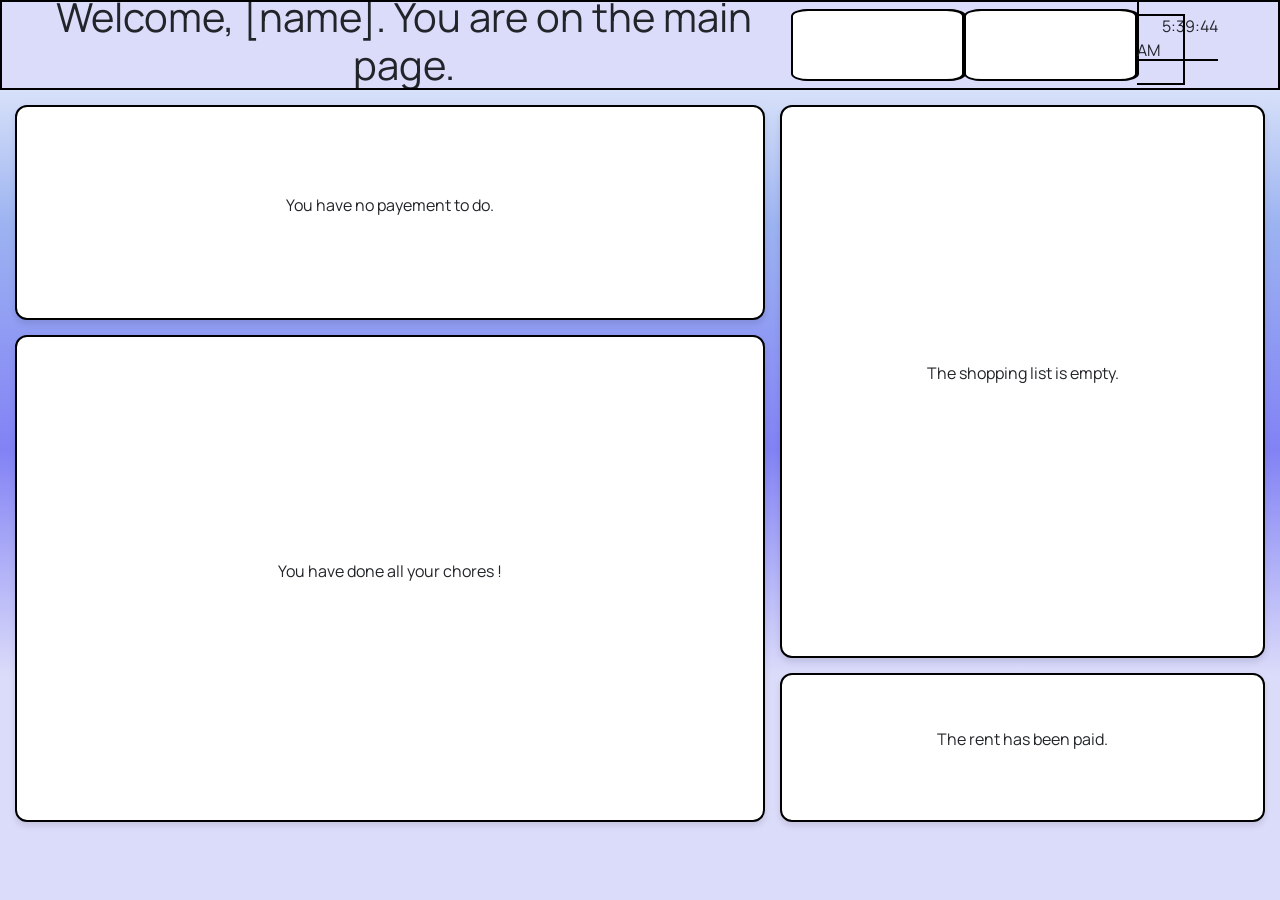
==== commit 777bef59: "Merge branch 'feature/owner-wireframe' of https://github.com/nolanzerrkam-cyber/colocation-app-front" ====
--- a/html/index.html
+++ b/html/index.html
@@ -8,19 +8,17 @@
     <script type="text/javascript" src="../JS/appjs.js" defer></script>
 </head>
 <body>
-<div class="topPage">
-    <div class="brand">
-        <img src="../image/logocoloc-removebg-preview.png"/>
-        <img src="../image/nomcoloc-removebg-preview.png"/>
+    <div class="topPage">
+        <h1>Welcome, [name]. You are on the main page.</h1>
+        <a class="ButtonApp" id="settingsButton" href="settings.html"></a>
+        <a class="ButtonApp" id="logout" href="login.html"></a>
+        <p><span id="hour"></span></p>
     </div>
-    <div id="hour"></div>
-    <a class="ButtonApp" id="settingsButton" href="settings.html"></a>
-</div>
 
     <div class="middlePage">
 
-        <div class="sum" id="sumExpenses">
-            <p>You have no expenses.</p>
+        <div class="sum" id="sumPayement">
+            <p>You have no payement to do.</p>
         </div>
 
         <div class="sum" id="sumShop">
@@ -35,8 +33,5 @@
             <p>The rent has been paid.</p>
         </div>
     </div>
-    <div class="footerApp">
-
-    </div>
 </body>
 </html>
--- a/CSS/allcss.css
+++ b/CSS/allcss.css
@@ -33,64 +33,57 @@
     src: url("../assets/font/Manrope-SemiBold.ttf");
 }
 
-* {
-    margin: 0;
+*
+{
+    margin : 0;
     padding: 0;
     box-sizing: border-box;
-    font-family: Manrope-ExtraBold, sans-serif;}
-
-html, body {
+    font-family: Manrope-Regular, sans-serif;
+}
+html, body
+{
     height: 100%;
-    background: oklch(0.975 0.012 172);
-    overflow-x: hidden;
+    background: linear-gradient(to bottom, white, rgb(156, 179, 241) 25%, rgb(130, 130, 245) 50%, rgb(219, 219, 250) 75%);
 }
 
 .topPage {
     display: flex;
-    justify-content: start;
+    justify-content: space-around;
     align-items: center;
 
     padding: 0 15px;
     height: 10vh;
     top: 0;
-    background: oklch(0.975 0.012 172);
-
-    position: fixed;
+    background-color: rgb(219, 219, 250);
+    border : 2px black solid;
+
+    position : fixed;
     width: 100vw;
     z-index: 10;
     overflow: hidden;
 }
-.brand img{
-    height: 8vh;
-    width: auto;
-    object-fit: contain;
-}
-.brand {
-    display: flex;
-    align-items: start;
-    justify-content: flex-start;
-    padding: 2vh;
-}
-
-.footerApp {
-    display: flex;
-    gap: 2%;
-    height: 9vh;
+.footerApp
+{
+    display: flex;
+    gap : 2%;
+    height : 7vh;
+    padding: 2px;
     bottom: 0%;
-    background: oklch(0.975 0.012 172);
-    align-items: center;
-    justify-content: center;
-
-    position: fixed;
+    background-color: rgb(219, 219, 250);
+    border : 2px black solid;
+    align-items: center;
+    justify-content: center;
+
+    position : fixed;
     width: 100vw;
 }
 
-.middlePage {
+.middlePage
+{
     display: grid;
     grid-template-columns: 60% 1fr;
     grid-template-rows: 30% 45% auto;
-    font-family: Manrope-Regular, sans-serif;
-    background: oklch(0.975 0.012 172);
+
     grid-template-areas:
         "payment shop"
         "chores shop"
@@ -104,6 +97,17 @@
     gap: 15px;
     padding: 15px;
 }
+.middlePageOwner
+{
+    display: grid;
+    grid-template-columns: 1fr 1fr;
+
+    position: absolute;
+    top: 10vh;
+    height: calc(100vh - 17vh);
+    width: 100vw;
+    box-sizing: border-box;
+}
 
 .sum {
     background-color: white;
@@ -121,15 +125,15 @@
 
     transition: transform 0.4s cubic-bezier(0.25, 1, 0.5, 1),
     opacity 0.3s ease-out,
-    border-color 0.1s ease,
+    border-color 0.3s ease-out,
     box-shadow 0.3s ease-out;
 
     transform-origin: top left;
 }
 
 .sum:hover {
-    color: #005F4B;
-    border: 4px solid #005F4B;
+    color: rgb(130, 130, 245);
+    border: 4px solid rgb(130, 130, 245);
     transform: translateY(-5px);
 }
 
@@ -137,49 +141,83 @@
     z-index: 9999;
 }
 
-body:has(.sum.clicked) .sum:not(.clicked) {
+body:has(.sum.clicked) .sum:not(.clicked)
+{
     opacity: 0;
     transition: opacity 0.2s ease-out;
 }
 
-#sumRent {
+#sumRent
+{
     grid-area: rent;
-
-}
-
-#sumChores {
+}
+
+#sumChores
+{
     grid-area: chores;
-
-}
-
-#sumExpenses {
+}
+
+#sumPayement
+{
     grid-area: payment;
-
-}
-
-#sumShop {
+}
+
+#sumShop
+{
     grid-area: shop;
-
-}
-
-h1 {
+}
+
+#sumRoomates
+{
+    grid-column: 1;
+    height: 100%;
+    display: flex;
+    flex-direction: column;   
+    justify-content: center;  
+    align-items: center;      
+    gap: 15px;                
     text-align: center;
 }
 
-#hour {
+#sumSupport {
+    position: absolute;
+    top: 50%;
+    left: 50%;
+    transform: translate(-50%, -50%);
+    transform-origin: center center !important; /* Really important for the animation, otherwise the center will be 0,0, which is the top left corner of your screen.*/
+    
+    width: 12rem;
+    height: 12rem;
+    border-radius: 50%;
+    
+    z-index: 10;
+    transition: transform 0.4s cubic-bezier(0.4, 0, 0.2, 1), border-color 0.2s;
+}
+
+#sumRentOwner
+{
+    grid-column: 2;
+    height: 100%;
+    display: flex;
+    flex-direction: column;   
+    justify-content: center;  
+    align-items: center;      
+    gap: 15px;                
+    text-align: center;
+}
+
+h1
+{
+    text-align: center;
+}
+
+#hour
+{
     border: 2px solid black;
-    padding: 10px 15px;
-    border-radius: 8px;
-    background-color: white;
-    display: flex;
-    align-items: center;
-    justify-content: center;
-    margin-left: auto;
-    min-width: 90px;
-    min-height: 40px;
-}
-
-.ButtonApp {
+    padding: 2.5vh;
+}
+.ButtonApp
+{
     height: 8vh;
     width: 20vh;
     background-color: white;
@@ -191,58 +229,265 @@
     box-shadow: 2px 0 black;
 }
 
-#settingsButton {
+/* .sumRoomates, .sumRentOwner
+{
+    background-color: white;
+    border: 2px solid black;
+    border-radius: 12px;
+    width: 30%;                  
+    height: 80%;                 
+>>>>>>> b44f5d88da11ba1f2439009458589a5841ee89a8
+    display: flex;
+    align-items: center;
+    justify-content: center;
+    text-align: center;
+    box-shadow: 0 4px 6px rgba(0, 0, 0, 0.1);
+<<<<<<< HEAD
+    height: 100%;
+    width: 100%;
+    position: relative;
+    cursor: pointer;
+
+    transition: transform 0.4s cubic-bezier(0.25, 1, 0.5, 1),
+    opacity 0.3s ease-out,
+    border-color 0.3s ease-out,
+    box-shadow 0.3s ease-out;
+
+    transform-origin: top left;
+=======
+    flex-direction: column;
+}
+
+.sumRoomates, .sumRentOwner
+{
+    width: 80%;
+    height : 30%;
+} */
+
+.loginPart
+{
+    background-color: aliceblue;
+    border : 4px double black;
+    border-radius: 12px;
+    width : 80vw;
+    height : 80vh;
+
+    display: flex;
+    flex-direction: column;
+    justify-content: center;
+    text-align: center;
+    gap: 20px;
+    box-shadow: 10px 10px black;
+}
+
+.bodyLogin
+{
+    display: flex;
+    width: 100%;
+    justify-content: center;
+    align-items: center;
+}
+
+.sum:hover {
+    color: rgb(130, 130, 245);
+    border: 4px solid rgb(130, 130, 245);
+    transform: translateY(-5px);
+}
+
+.sum.clicked {
+    z-index: 9999;
+}
+
+body:has(.sum.clicked) .sum:not(.clicked)
+{
+    opacity: 0;
+    transition: opacity 0.2s ease-out;
+}
+
+#hour
+{
+    border: 2px solid black;
+    padding: 2.5vh;
+}
+
+.ButtonApp
+{
+    height: 8vh;
+    width: 20vh;
+    background-color: white;
+    border: 2px black solid;
+    background-size: contain;
+    background-repeat: no-repeat;
+    background-position: center;
+    border-radius: 10%;
+    box-shadow: 2px 0 black;
+
+.roomatesCard {
+    height: 65%;
+    justify-content: flex-start;
+    padding: 20px;
+}
+
+.statusCard {
+    height: 15%;
+}
+
+.action-header {
+    display: flex;
+    justify-content: space-between;
+    align-items: center;
+    width: 100%;
+    margin-bottom: 10px;
+}
+
+.roommates-container {
+    width: 100%;
+    display: flex;
+    flex-direction: column;
+    gap: 10px;
+    overflow-y: auto;
+    max-height: calc(100% - 40px);
+}
+
+.roommate-item {
+    display: flex;
+    justify-content: space-between;
+    align-items: center;
+    background-color: #f8f9fa;
+    padding: 10px 15px;
+    border: 2px solid black;
+    border-radius: 8px;
+}
+
+.roommate-info 
+{
+    text-align: left;
+}
+
+.roommate-name 
+{
+    font-weight: bold;
+    font-size: 1rem;
+    display: block;
+}
+
+.roommate-details 
+{
+    font-size: 0.85rem;
+    color: #444;
+}
+
+.btn 
+{
+    cursor: pointer;
+    padding: 6px 14px;
+    border-radius: 6px;
+    font-weight: bold;
+    font-size: 0.85rem;
+}
+
+.btn-add {
+    background-color: #28a745;
+    color: white;
+    border: 2px solid black;
+}
+
+.btn-delete {
+    background-color: #dc3545;
+    color: white;
+    border: 2px solid black;
+}
+
+#email
+{
+    background-image: url("../image/mail.png");
+    background-repeat: no-repeat;
+    background-position: -10px center;
+    background-size: 50px auto;
+    
+    text-indent: 50px;
+}
+
+#pswrd
+{
+    background-image: url("../image/lock.png");
+    background-repeat: no-repeat;
+    background-position: 0px center;
+    background-size : 30px auto;
+    
+    text-indent: 50px;
+}
+
+
+
+
+#settingsButton
+{
     background-image: url("../image/setting.png");
-    margin: 5vh;
-}
-
-#rentButton {
+}
+#rentButton, #rentButtonOwner
+{
     background-image: url("../image/rent.png");
 }
-
-#choresButton {
+#choresButton
+{
     background-image: url("../image/todolist.png");
 }
-
-#moreButton {
+#moreButton
+{
     background-image: url("../image/home.png");
 }
-
-#expensesButton {
+#payementButton
+{
     background-image: url("../image/wallet.png");
 }
-
-#shopButton {
+#shopButton
+{
     background-image: url("../image/shop_icon.png");
-}
-
-.centerPage {
+
+}
+#roomatesButton
+{
+    background-image: url("../image/roomates.png");
+}
+#supportButton
+{
+    background-image: url(../image/placeholder.png);
+}
+#logout
+{
+    background-image: url("../image/logout.png");
+}
+
+.centerPage
+{
     display: flex;
     justify-content: center;
     align-items: center;
     position: absolute;
     top: 10vh;
-    height: calc(100vh - 17vh); /* Même hauteur que sur le dashboard (100vh - 10vh top - 7vh footer) */
+    height: calc(100vh - 17vh);
     width: 100vw;
     box-sizing: border-box;
     gap: 15px;
     padding: 15px;
 }
-
-.infoPage {
+.infoPage
+{
     background-color: white;
+
     color: rgb(130, 130, 245);
-    border: 4px solid #005F4B;
+    border: 4px solid rgb(130, 130, 245);
+
     border-radius: 12px;
+    display: flex;
+    align-items: center;
+    justify-content: center;
     text-align: center;
     box-shadow: 0 4px 6px rgba(0, 0, 0, 0.1);
     height: 100%;
     width: 100%;
-    view-transition-name: box-expenses; /* Ou box-payement selon la page */
-    display: flex;
-    flex-direction: column;
-    box-sizing: border-box;
-    padding: 15px;
+    view-transition-name: box-payement;
 }
 
 /*le css pour le mobile*/
@@ -257,29 +502,12 @@
         padding-bottom: 25px;
     }
 
-    .sumRent {
-        height: 130px;
-        width: 100%;
-    }
-
-    .sumChores {
-        height: 220px;
-        width: 100%;
-    }
-
-    .sumExpenses {
-        height: 160px;
-        width: 100%;
-    }
-
-    .sumShop {
-        height: 180px;
-        width: 100%;
-    }
-
-    .topPage {
-        gap: 20px;
-    }
+    .sumRent { height: 130px; width: 100%; }
+    .sumChores { height: 220px; width: 100%; }
+    .sumPayement { height: 160px; width: 100%; }
+    .sumShop { height: 180px; width: 100%; }
+
+    .topPage { gap: 20px; }
 }
 
 #chores-page {
@@ -298,8 +526,9 @@
 #chores-page main {
     display: flex;
     flex-direction: column;
-    width: 100vw;
-    margin: 0;
+    gap: 20px;
+    width: 90%;
+    margin: 70px 40px 0 40px;
 }
 
 #filter-div {
@@ -423,7 +652,7 @@
     background: rgb(0, 93, 75);
     color: white;
     border-radius: 20px;
-    position: absolute;
+    position: fixed;
     cursor: pointer;
     bottom: 40px;
     right: 40px;
@@ -562,147 +791,248 @@
     color: white;
 }
 
-.background {
-    display: flex;
-    align-items: center;
-    flex-direction: column;
+/* LOGIN */
+
+.bodyLogin {
+    display: flex;
+    align-items: center;
+    justify-content: center;
+    min-height: 100vh;
+    padding: 24px 15px;
     background: oklch(0.975 0.012 172);
 }
 
-.background h1 {
-    font-size: 35px;
+.loginPart {
+    width: 100%;
+    max-width: 440px;
+    display: flex;
+    flex-direction: column;
+    gap: 8px;
+    padding: 36px 32px 32px 32px;
+    background-color: white;
+    border: 2px solid black;
+    border-radius: 24px;
+    box-shadow: 0 20px 40px rgba(0, 0, 0, 0.15);
+    box-sizing: border-box;
+}
+
+.loginPart h2 {
     font-family: Manrope-ExtraBold, sans-serif;
+    font-size: 26px;
+    line-height: 1.2;
+    color: #0F172A;
+}
+
+.loginPart > p {
+    font-family: Manrope-Regular, sans-serif;
+    font-size: 14px;
+    color: #718096;
+    margin-bottom: 16px;
+}
+
+
+#error {
+    font-family: Manrope-Medium, sans-serif;
+    font-size: 13px;
+    color: #9B1C1C;
+    background-color: #FDECEC;
+    border: 1px solid #F5B5B5;
+    border-radius: 12px;
+    padding: 12px 14px;
+    margin-bottom: 18px;
+}
+
+#error:empty {
+    display: none;
+}
+
+
+.loginPart form {
+    display: flex;
+    flex-direction: column;
+}
+
+.loginPart label {
+    font-family: Manrope-Bold, sans-serif;
+    font-size: 13px;
+    color: #1A202C;
+    margin-bottom: 8px;
+}
+
+.loginPart input {
+    width: 100%;
+    padding: 14px 16px;
+    margin-bottom: 18px;
+    border-radius: 12px;
+    border: 1px solid #E0ECDF;
+    background-color: #F2F9F3;
+    font-family: Manrope-Medium, sans-serif;
+    font-size: 14px;
+    color: #1A202C;
+    outline: none;
+    box-sizing: border-box;
+    transition: border-color 0.2s ease, box-shadow 0.2s ease;
+}
+
+.loginPart input:focus {
+    border-color: #005F4B;
+    box-shadow: 0 0 0 3px oklch(0.6387 0.0591 169.34 / 25%);
+    background-color: white;
+}
+
+#submitLogin {
+    width: 100%;
+    padding: 14px;
+    margin-top: 6px;
+    background-color: #005F4B;
+    color: #FFFFFF;
+    border: none;
+    border-radius: 12px;
+    font-family: Manrope-SemiBold, sans-serif;
+    font-size: 14px;
+    cursor: pointer;
+    transition: background-color 0.2s ease, transform 0.2s ease;
+}
+
+#submitLogin:hover {
+    background-color: #004B3B;
+    transform: translateY(-2px);
+}
+
+#submitLogin:focus-visible {
+    outline: 3px solid #005F4B;
+    outline-offset: 3px;
+}
+
+.adminShowOnly {
+    margin-top: 28px;
+    padding: 16px;
+    border: 2px dashed #A0AEC0;
+    border-radius: 12px;
+    background-color: #F7FAFC;
+    font-family: Manrope-Regular, sans-serif;
+}
+
+.adminShowOnly h1 {
+    font-family: Manrope-Bold, sans-serif;
+    font-size: 12px;
+    color: #718096;
+    margin-bottom: 10px;
     text-align: left;
 }
 
-.background main {
-    display: flex;
-    flex-direction: column;
+.adminShowOnly a {
+    font-family: Manrope-Medium, sans-serif;
+    font-size: 12px;
+    color: #005F4B;
+    text-decoration: none;
+}
+
+.adminShowOnly a:hover {
+    text-decoration: underline;
+/* Surcharge uniquement pour la page de gestion des colocataires */
+#manageRoommatesCard {
+    display: flex !important;
+    flex-direction: column !important;
+    justify-content: flex-start !important;
+    align-items: stretch !important;
+    padding: 25px;
     gap: 20px;
-    width: 90%;
-    margin: 70px 40px 0 40px;
-}
-
-#balance-div {
-    display: flex;
-    justify-content: center;
-    align-items: center;
-    height: 200px;
-    width: 100%;
-    background: #1A202C;
-    border-radius: 20px;
-    color: white;
-}
-
-#balance-div h2 {
-    font-size: 11px;
-    font-family: Manrope-Bold, sans-serif;
-    letter-spacing: 2px;
-}
-
-#balance {
-    font-family: Manrope-ExtraBold, sans-serif;
-    font-size: 40px;
-    padding: 15px 0 30px 0;
-}
-
-#balance-div div:first-child {
-    width: 95%;
-    height: 70%;
-}
-
-#total {
-    font-family: Manrope-ExtraBold, sans-serif;
-}
-
-#total-container {
+    box-sizing: border-box;
+}
+
+/* Add and delete button */
+#manageRoommatesCard .action-header {
+    display: flex;
+    flex-direction: column;
+    gap: 10px;
+    width: 100%;
+    padding: 15px;
+    border: 2px solid #333;
+
+
+}
+
+#manageRoommatesCard .header-top {
     display: flex;
     justify-content: space-between;
     align-items: center;
-    font-family: Manrope-Regular, sans-serif;
-    font-size: 11px;
-    padding: 15px 0 0 0;
-}
-
-.separator {
-    height: 1px;
-    background: #E0ECDF;
-}
-
-#expenses-list {
-    border: 1px solid oklch(0.6387 0.0591 169.34 / 46.63%);
-    border-radius: 20px;
-    background: white;
-}
-
-.expense {
-    display: flex;
-    align-items: center;
+    width: 100%;
+}
+
+#error-section {
+    color: #e74c3c;
+    font-size: 0.95rem;
+    margin: 0;
+}
+
+#manageRoommatesCard .roommates-container {
+    display: flex;
+    flex-direction: column;
+    gap: 12px;
+    width: 100%;
+    padding: 15px;
+    border: 3px double #a0a0a0;
+    border-radius: 10px;
+    background-color: #fafafa;
+    box-sizing: border-box;
+}
+
+/* For each roomates, we have whats called a roomate item, which is a element to define a single roomate */
+#manageRoommatesCard .roommate-item {
+    display: flex;
     justify-content: space-between;
-    height: 35px;
-    margin: 20px;
-}
-
-.expense div:first-child {
-    display: flex;
-    align-items: center;
-    gap: 10px;
-    height: 100%;
-}
-
-.expense h3 {
-    font-size: 12px;
-    font-family: Manrope-Bold, sans-serif;
-}
-
-.expense p {
-    font-size: 10px;
-}
-
-.expense-check {
-    display: flex;
-    justify-content: center;
-    align-items: center;
-    border-radius: 5px;
-    background: oklch(0.9359 0.043 172);
-    cursor: pointer;
-    height: 35px;
-    width: 35px;
-}
-
-.expense-content {
-    display: flex;
-    flex-direction: column;
-    justify-content: space-between;
-    height: 100%;
-}
-
-.expense-sender {
-    display: flex;
-    gap: 10px;
-}
-
-.expense-amount {
-    display: flex;
-    align-items: center;
-    flex-direction: column;
-    gap: 5px;
-}
-
-.expense-amount p {
-    font-size: 15px;
-    font-family: Manrope-ExtraBold, sans-serif;
-}
-
-.expense-separator {
-    border: none;
-    height: 1px;
-    background-color: #e2e8f0;
-    width: 95%;
-    margin: 20px auto 20px auto;
-}
-
-#recent-expenses-title {
-    font-size: 15px;
-    font-family: Manrope-Bold, sans-serif;
+    align-items: center;
+    border: 2px solid #222;
+    border-radius: 8px;
+    padding: 12px 16px;
+    background: #ffffff;
+    box-shadow: 0 2px 4px rgba(0, 0, 0, 0.05);
+}
+
+#manageRoommatesCard .roommate-info {
+    display: flex;
+    flex-direction: column;
+    align-items: flex-start;
+    gap: 4px;
+}
+
+/* Status block*/
+#manageRoommatesCard .statusCard {
+    margin-top: auto;
+    padding: 15px;
+    border: 2px solid #4a6fa5;
+    border-radius: 8px;
+    background-color: #f0f4f8;
+    color: #222;
+}
+
+#manageRentCard {
+    display: flex !important;
+    flex-direction: column !important;
+    justify-content: flex-start !important;
+    align-items: stretch !important;
+    padding: 25px;
+    gap: 20px;
+    box-sizing: border-box;
+}
+
+/*css for mobile*/
+@media screen and (max-width: 900px) {
+    .middlePage {
+        display: flex;
+        flex-direction: column;
+        height: auto;
+        min-height: calc(100vh - 17vh);
+        position: absolute;
+        overflow-y: auto;
+        padding-bottom: 25px;
+    }
+
+    .sumRent { height: 130px; width: 100%; }
+    .sumChores { height: 220px; width: 100%; }
+    .sumPayement { height: 160px; width: 100%; }
+    .sumShop { height: 180px; width: 100%; }
+
+    .topPage { gap: 20px; }
 }
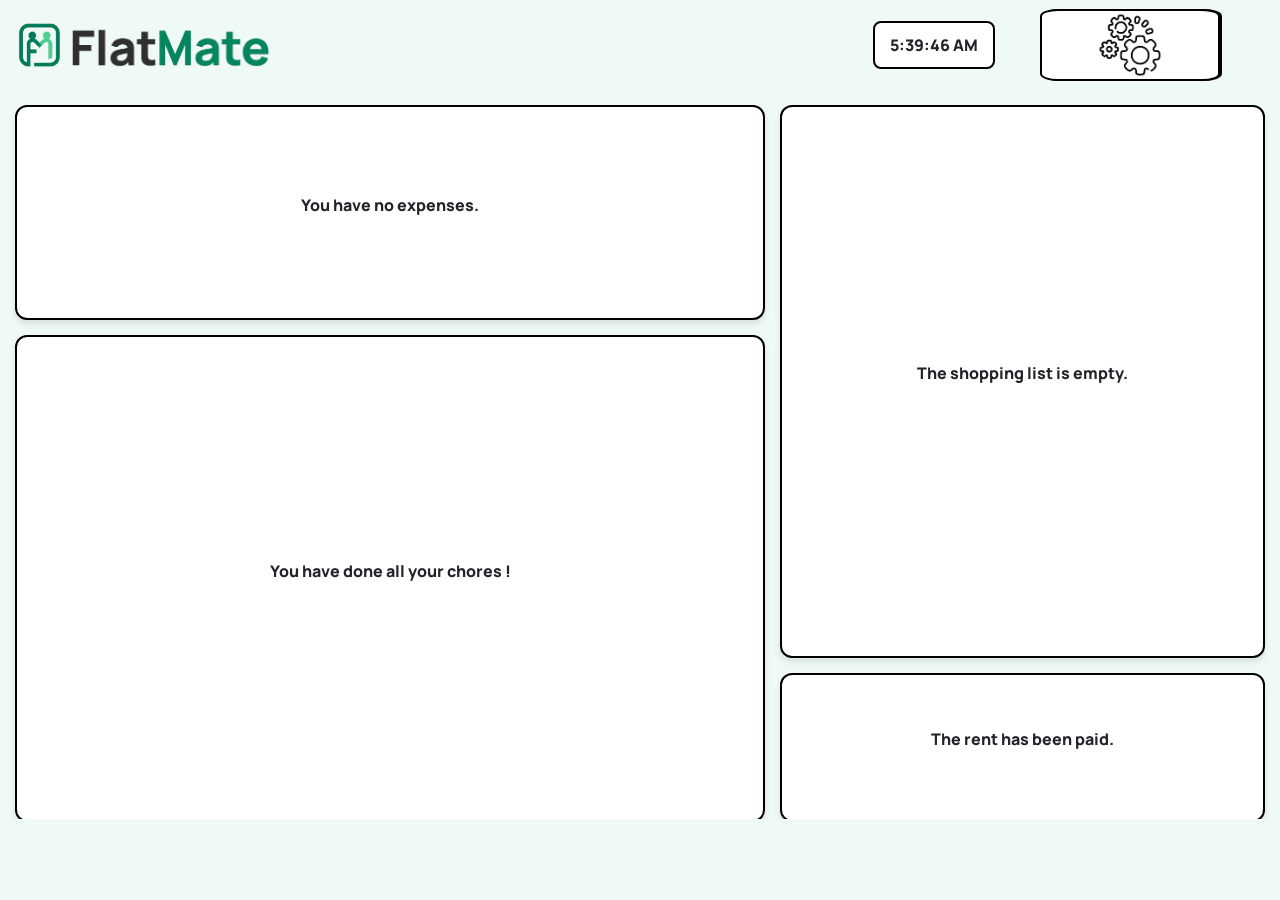
==== commit 65d6b316: "Merge branch 'develop' of https://github.com/nolanzerrkam-cyber/colocation-app-frontend- into develo" ====
--- a/html/index.html
+++ b/html/index.html
@@ -8,17 +8,19 @@
     <script type="text/javascript" src="../JS/appjs.js" defer></script>
 </head>
 <body>
-    <div class="topPage">
-        <h1>Welcome, [name]. You are on the main page.</h1>
-        <a class="ButtonApp" id="settingsButton" href="settings.html"></a>
-        <a class="ButtonApp" id="logout" href="login.html"></a>
-        <p><span id="hour"></span></p>
+<div class="topPage">
+    <div class="brand">
+        <img src="../image/logocoloc-removebg-preview.png"/>
+        <img src="../image/nomcoloc-removebg-preview.png"/>
     </div>
+    <div id="hour"></div>
+    <a class="ButtonApp" id="settingsButton" href="settings.html"></a>
+</div>
 
     <div class="middlePage">
 
-        <div class="sum" id="sumPayement">
-            <p>You have no payement to do.</p>
+        <div class="sum" id="sumExpenses">
+            <p>You have no expenses.</p>
         </div>
 
         <div class="sum" id="sumShop">
@@ -33,5 +35,8 @@
             <p>The rent has been paid.</p>
         </div>
     </div>
+    <div class="footerApp">
+
+    </div>
 </body>
 </html>
--- a/CSS/allcss.css
+++ b/CSS/allcss.css
@@ -33,57 +33,68 @@
     src: url("../assets/font/Manrope-SemiBold.ttf");
 }
 
-*
-{
-    margin : 0;
+* {
+    margin: 0;
     padding: 0;
     box-sizing: border-box;
-    font-family: Manrope-Regular, sans-serif;
-}
-html, body
-{
+    font-family: Manrope-ExtraBold, sans-serif;}
+
+html, body {
     height: 100%;
-    background: linear-gradient(to bottom, white, rgb(156, 179, 241) 25%, rgb(130, 130, 245) 50%, rgb(219, 219, 250) 75%);
+    background: oklch(0.975 0.012 172);
+    overflow-x: hidden;
 }
 
 .topPage {
     display: flex;
-    justify-content: space-around;
+    justify-content: start;
     align-items: center;
 
     padding: 0 15px;
     height: 10vh;
     top: 0;
-    background-color: rgb(219, 219, 250);
-    border : 2px black solid;
-
-    position : fixed;
+    background: oklch(0.975 0.012 172);
+
+    position: fixed;
     width: 100vw;
     z-index: 10;
     overflow: hidden;
 }
-.footerApp
-{
-    display: flex;
-    gap : 2%;
-    height : 7vh;
-    padding: 2px;
+.brand {
+    display: flex;
+    align-items: center;
+    justify-content: flex-start;
+    gap: 6px;
+    padding: 0;
+    height: 100%;
+}
+
+.brand img {
+    height: 5vh;
+    max-height: 45px;
+    width: auto;
+    object-fit: contain;
+}
+
+.footerApp {
+    display: flex;
+    gap: 2%;
+    height: 9vh;
     bottom: 0%;
-    background-color: rgb(219, 219, 250);
-    border : 2px black solid;
-    align-items: center;
-    justify-content: center;
-
-    position : fixed;
+    background: oklch(0.975 0.012 172);
+    align-items: center;
+    justify-content: center;
+
+    position: fixed;
     width: 100vw;
 }
 
-.middlePage
-{
+.middlePage {
     display: grid;
     grid-template-columns: 60% 1fr;
     grid-template-rows: 30% 45% auto;
-
+    font-family: Manrope-Regular, sans-serif;
+    background: oklch(0.975 0.012 172);
     grid-template-areas:
         "payment shop"
         "chores shop"
@@ -97,17 +108,6 @@
     gap: 15px;
     padding: 15px;
 }
-.middlePageOwner
-{
-    display: grid;
-    grid-template-columns: 1fr 1fr;
-
-    position: absolute;
-    top: 10vh;
-    height: calc(100vh - 17vh);
-    width: 100vw;
-    box-sizing: border-box;
-}
 
 .sum {
     background-color: white;
@@ -125,15 +125,15 @@
 
     transition: transform 0.4s cubic-bezier(0.25, 1, 0.5, 1),
     opacity 0.3s ease-out,
-    border-color 0.3s ease-out,
+    border-color 0.1s ease,
     box-shadow 0.3s ease-out;
 
     transform-origin: top left;
 }
 
 .sum:hover {
-    color: rgb(130, 130, 245);
-    border: 4px solid rgb(130, 130, 245);
+    color: #005F4B;
+    border: 4px solid #005F4B;
     transform: translateY(-5px);
 }
 
@@ -141,83 +141,49 @@
     z-index: 9999;
 }
 
-body:has(.sum.clicked) .sum:not(.clicked)
-{
+body:has(.sum.clicked) .sum:not(.clicked) {
     opacity: 0;
     transition: opacity 0.2s ease-out;
 }
 
-#sumRent
-{
+#sumRent {
     grid-area: rent;
-}
-
-#sumChores
-{
+
+}
+
+#sumChores {
     grid-area: chores;
-}
-
-#sumPayement
-{
+
+}
+
+#sumExpenses {
     grid-area: payment;
-}
-
-#sumShop
-{
+
+}
+
+#sumShop {
     grid-area: shop;
-}
-
-#sumRoomates
-{
-    grid-column: 1;
-    height: 100%;
-    display: flex;
-    flex-direction: column;   
-    justify-content: center;  
-    align-items: center;      
-    gap: 15px;                
+
+}
+
+h1 {
     text-align: center;
 }
 
-#sumSupport {
-    position: absolute;
-    top: 50%;
-    left: 50%;
-    transform: translate(-50%, -50%);
-    transform-origin: center center !important; /* Really important for the animation, otherwise the center will be 0,0, which is the top left corner of your screen.*/
-    
-    width: 12rem;
-    height: 12rem;
-    border-radius: 50%;
-    
-    z-index: 10;
-    transition: transform 0.4s cubic-bezier(0.4, 0, 0.2, 1), border-color 0.2s;
-}
-
-#sumRentOwner
-{
-    grid-column: 2;
-    height: 100%;
-    display: flex;
-    flex-direction: column;   
-    justify-content: center;  
-    align-items: center;      
-    gap: 15px;                
-    text-align: center;
-}
-
-h1
-{
-    text-align: center;
-}
-
-#hour
-{
+#hour {
     border: 2px solid black;
-    padding: 2.5vh;
-}
-.ButtonApp
-{
+    padding: 10px 15px;
+    border-radius: 8px;
+    background-color: white;
+    display: flex;
+    align-items: center;
+    justify-content: center;
+    margin-left: auto;
+    min-width: 90px;
+    min-height: 40px;
+}
+
+.ButtonApp {
     height: 8vh;
     width: 20vh;
     background-color: white;
@@ -228,239 +194,39 @@
     border-radius: 10%;
     box-shadow: 2px 0 black;
 }
-
-/* .sumRoomates, .sumRentOwner
+.ButtonApp:hover
 {
-    background-color: white;
-    border: 2px solid black;
-    border-radius: 12px;
-    width: 30%;                  
-    height: 80%;                 
->>>>>>> b44f5d88da11ba1f2439009458589a5841ee89a8
-    display: flex;
-    align-items: center;
-    justify-content: center;
-    text-align: center;
-    box-shadow: 0 4px 6px rgba(0, 0, 0, 0.1);
-<<<<<<< HEAD
-    height: 100%;
-    width: 100%;
-    position: relative;
-    cursor: pointer;
-
-    transition: transform 0.4s cubic-bezier(0.25, 1, 0.5, 1),
-    opacity 0.3s ease-out,
-    border-color 0.3s ease-out,
-    box-shadow 0.3s ease-out;
-
-    transform-origin: top left;
-=======
-    flex-direction: column;
-}
-
-.sumRoomates, .sumRentOwner
-{
-    width: 80%;
-    height : 30%;
-} */
-
-.loginPart
-{
-    background-color: aliceblue;
-    border : 4px double black;
-    border-radius: 12px;
-    width : 80vw;
-    height : 80vh;
-
-    display: flex;
-    flex-direction: column;
-    justify-content: center;
-    text-align: center;
-    gap: 20px;
-    box-shadow: 10px 10px black;
-}
-
-.bodyLogin
-{
-    display: flex;
-    width: 100%;
-    justify-content: center;
-    align-items: center;
-}
-
-.sum:hover {
-    color: rgb(130, 130, 245);
-    border: 4px solid rgb(130, 130, 245);
-    transform: translateY(-5px);
-}
-
-.sum.clicked {
-    z-index: 9999;
-}
-
-body:has(.sum.clicked) .sum:not(.clicked)
-{
-    opacity: 0;
-    transition: opacity 0.2s ease-out;
-}
-
-#hour
-{
-    border: 2px solid black;
-    padding: 2.5vh;
-}
-
-.ButtonApp
-{
-    height: 8vh;
-    width: 20vh;
-    background-color: white;
-    border: 2px black solid;
-    background-size: contain;
-    background-repeat: no-repeat;
-    background-position: center;
-    border-radius: 10%;
-    box-shadow: 2px 0 black;
-
-.roomatesCard {
-    height: 65%;
-    justify-content: flex-start;
-    padding: 20px;
-}
-
-.statusCard {
-    height: 15%;
-}
-
-.action-header {
-    display: flex;
-    justify-content: space-between;
-    align-items: center;
-    width: 100%;
-    margin-bottom: 10px;
-}
-
-.roommates-container {
-    width: 100%;
-    display: flex;
-    flex-direction: column;
-    gap: 10px;
-    overflow-y: auto;
-    max-height: calc(100% - 40px);
-}
-
-.roommate-item {
-    display: flex;
-    justify-content: space-between;
-    align-items: center;
-    background-color: #f8f9fa;
-    padding: 10px 15px;
-    border: 2px solid black;
-    border-radius: 8px;
-}
-
-.roommate-info 
-{
-    text-align: left;
-}
-
-.roommate-name 
-{
-    font-weight: bold;
-    font-size: 1rem;
-    display: block;
-}
-
-.roommate-details 
-{
-    font-size: 0.85rem;
-    color: #444;
-}
-
-.btn 
-{
-    cursor: pointer;
-    padding: 6px 14px;
-    border-radius: 6px;
-    font-weight: bold;
-    font-size: 0.85rem;
-}
-
-.btn-add {
-    background-color: #28a745;
-    color: white;
-    border: 2px solid black;
-}
-
-.btn-delete {
-    background-color: #dc3545;
-    color: white;
-    border: 2px solid black;
-}
-
-#email
-{
-    background-image: url("../image/mail.png");
-    background-repeat: no-repeat;
-    background-position: -10px center;
-    background-size: 50px auto;
-    
-    text-indent: 50px;
-}
-
-#pswrd
-{
-    background-image: url("../image/lock.png");
-    background-repeat: no-repeat;
-    background-position: 0px center;
-    background-size : 30px auto;
-    
-    text-indent: 50px;
-}
-
-
-
-
-#settingsButton
-{
+    color: #005F4B;
+    border: 3px solid #005F4B;
+    transform: translateY(-2px);
+}
+
+#settingsButton {
     background-image: url("../image/setting.png");
-}
-#rentButton, #rentButtonOwner
-{
+    margin: 5vh;
+}
+
+#rentButton {
     background-image: url("../image/rent.png");
 }
-#choresButton
-{
+
+#choresButton {
     background-image: url("../image/todolist.png");
 }
-#moreButton
-{
+
+#moreButton {
     background-image: url("../image/home.png");
 }
-#payementButton
-{
+
+#expensesButton {
     background-image: url("../image/wallet.png");
 }
-#shopButton
-{
+
+#shopButton {
     background-image: url("../image/shop_icon.png");
-
-}
-#roomatesButton
-{
-    background-image: url("../image/roomates.png");
-}
-#supportButton
-{
-    background-image: url(../image/placeholder.png);
-}
-#logout
-{
-    background-image: url("../image/logout.png");
-}
-
-.centerPage
-{
+}
+
+.centerPage {
     display: flex;
     justify-content: center;
     align-items: center;
@@ -472,22 +238,32 @@
     gap: 15px;
     padding: 15px;
 }
-.infoPage
-{
+
+.infoPage {
     background-color: white;
-
     color: rgb(130, 130, 245);
-    border: 4px solid rgb(130, 130, 245);
-
+    border: 4px solid #005F4B;
     border-radius: 12px;
-    display: flex;
-    align-items: center;
-    justify-content: center;
     text-align: center;
     box-shadow: 0 4px 6px rgba(0, 0, 0, 0.1);
     height: 100%;
     width: 100%;
-    view-transition-name: box-payement;
+    display: flex;
+    flex-direction: column;
+    box-sizing: border-box;
+    padding: 15px;
+
+
+    min-height: 0;
+    overflow-y: auto;
+    overflow-x: hidden;
+
+    scrollbar-width: none;
+
+    /* Pour Chrome, Safari et Edge */
+    &::-webkit-scrollbar {
+        display: none;
+    }
 }
 
 /*le css pour le mobile*/
@@ -502,12 +278,29 @@
         padding-bottom: 25px;
     }
 
-    .sumRent { height: 130px; width: 100%; }
-    .sumChores { height: 220px; width: 100%; }
-    .sumPayement { height: 160px; width: 100%; }
-    .sumShop { height: 180px; width: 100%; }
-
-    .topPage { gap: 20px; }
+    .sumRent {
+        height: 130px;
+        width: 100%;
+    }
+
+    .sumChores {
+        height: 220px;
+        width: 100%;
+    }
+
+    .sumExpenses {
+        height: 160px;
+        width: 100%;
+    }
+
+    .sumShop {
+        height: 180px;
+        width: 100%;
+    }
+
+    .topPage {
+        gap: 20px;
+    }
 }
 
 #chores-page {
@@ -526,9 +319,8 @@
 #chores-page main {
     display: flex;
     flex-direction: column;
-    gap: 20px;
-    width: 90%;
-    margin: 70px 40px 0 40px;
+    width: 100vw;
+    margin: 0;
 }
 
 #filter-div {
@@ -652,7 +444,7 @@
     background: rgb(0, 93, 75);
     color: white;
     border-radius: 20px;
-    position: fixed;
+    position: absolute;
     cursor: pointer;
     bottom: 40px;
     right: 40px;
@@ -791,248 +583,147 @@
     color: white;
 }
 
-/* LOGIN */
-
-.bodyLogin {
-    display: flex;
-    align-items: center;
-    justify-content: center;
-    min-height: 100vh;
-    padding: 24px 15px;
+.background {
+    display: flex;
+    align-items: center;
+    flex-direction: column;
     background: oklch(0.975 0.012 172);
 }
 
-.loginPart {
+.background h1 {
+    font-size: 35px;
+    font-family: Manrope-ExtraBold, sans-serif;
+    text-align: left;
+}
+
+.background main {
+    display: flex;
+    flex-direction: column;
+    width: 100vw;
+    margin: 0;
+
+}
+
+#balance-div {
+    display: flex;
+    justify-content: center;
+    align-items: center;
+    height: 200px;
     width: 100%;
-    max-width: 440px;
-    display: flex;
-    flex-direction: column;
-    gap: 8px;
-    padding: 36px 32px 32px 32px;
-    background-color: white;
-    border: 2px solid black;
-    border-radius: 24px;
-    box-shadow: 0 20px 40px rgba(0, 0, 0, 0.15);
-    box-sizing: border-box;
-}
-
-.loginPart h2 {
+    background: #1A202C;
+    border-radius: 20px;
+    color: white;
+}
+
+#balance-div h2 {
+    font-size: 11px;
+    font-family: Manrope-Bold, sans-serif;
+    letter-spacing: 2px;
+}
+
+#balance {
     font-family: Manrope-ExtraBold, sans-serif;
-    font-size: 26px;
-    line-height: 1.2;
-    color: #0F172A;
-}
-
-.loginPart > p {
+    font-size: 40px;
+    padding: 15px 0 30px 0;
+}
+
+#balance-div div:first-child {
+    width: 95%;
+    height: 70%;
+}
+
+#total {
+    font-family: Manrope-ExtraBold, sans-serif;
+}
+
+#total-container {
+    display: flex;
+    justify-content: space-between;
+    align-items: center;
     font-family: Manrope-Regular, sans-serif;
-    font-size: 14px;
-    color: #718096;
-    margin-bottom: 16px;
-}
-
-
-#error {
-    font-family: Manrope-Medium, sans-serif;
-    font-size: 13px;
-    color: #9B1C1C;
-    background-color: #FDECEC;
-    border: 1px solid #F5B5B5;
-    border-radius: 12px;
-    padding: 12px 14px;
-    margin-bottom: 18px;
-}
-
-#error:empty {
-    display: none;
-}
-
-
-.loginPart form {
-    display: flex;
-    flex-direction: column;
-}
-
-.loginPart label {
+    font-size: 11px;
+    padding: 15px 0 0 0;
+}
+
+.separator {
+    height: 1px;
+    background: #E0ECDF;
+}
+
+#expenses-list {
+    border: 1px solid oklch(0.6387 0.0591 169.34 / 46.63%);
+    border-radius: 20px;
+    background: white;
+}
+
+.expense {
+    display: flex;
+    align-items: center;
+    justify-content: space-between;
+    height: 35px;
+    margin: 20px;
+}
+
+.expense div:first-child {
+    display: flex;
+    align-items: center;
+    gap: 10px;
+    height: 100%;
+}
+
+.expense h3 {
+    font-size: 12px;
     font-family: Manrope-Bold, sans-serif;
-    font-size: 13px;
-    color: #1A202C;
-    margin-bottom: 8px;
-}
-
-.loginPart input {
-    width: 100%;
-    padding: 14px 16px;
-    margin-bottom: 18px;
-    border-radius: 12px;
-    border: 1px solid #E0ECDF;
-    background-color: #F2F9F3;
-    font-family: Manrope-Medium, sans-serif;
-    font-size: 14px;
-    color: #1A202C;
-    outline: none;
-    box-sizing: border-box;
-    transition: border-color 0.2s ease, box-shadow 0.2s ease;
-}
-
-.loginPart input:focus {
-    border-color: #005F4B;
-    box-shadow: 0 0 0 3px oklch(0.6387 0.0591 169.34 / 25%);
-    background-color: white;
-}
-
-#submitLogin {
-    width: 100%;
-    padding: 14px;
-    margin-top: 6px;
-    background-color: #005F4B;
-    color: #FFFFFF;
+}
+
+.expense p {
+    font-size: 10px;
+}
+
+.expense-check {
+    display: flex;
+    justify-content: center;
+    align-items: center;
+    border-radius: 5px;
+    background: oklch(0.9359 0.043 172);
+    cursor: pointer;
+    height: 35px;
+    width: 35px;
+}
+
+.expense-content {
+    display: flex;
+    flex-direction: column;
+    justify-content: space-between;
+    height: 100%;
+}
+
+.expense-sender {
+    display: flex;
+    gap: 10px;
+}
+
+.expense-amount {
+    display: flex;
+    align-items: center;
+    flex-direction: column;
+    gap: 5px;
+}
+
+.expense-amount p {
+    font-size: 15px;
+    font-family: Manrope-ExtraBold, sans-serif;
+}
+
+.expense-separator {
     border: none;
-    border-radius: 12px;
-    font-family: Manrope-SemiBold, sans-serif;
-    font-size: 14px;
-    cursor: pointer;
-    transition: background-color 0.2s ease, transform 0.2s ease;
-}
-
-#submitLogin:hover {
-    background-color: #004B3B;
-    transform: translateY(-2px);
-}
-
-#submitLogin:focus-visible {
-    outline: 3px solid #005F4B;
-    outline-offset: 3px;
-}
-
-.adminShowOnly {
-    margin-top: 28px;
-    padding: 16px;
-    border: 2px dashed #A0AEC0;
-    border-radius: 12px;
-    background-color: #F7FAFC;
-    font-family: Manrope-Regular, sans-serif;
-}
-
-.adminShowOnly h1 {
+    height: 1px;
+    background-color: #e2e8f0;
+    width: 95%;
+    margin: 20px auto 20px auto;
+}
+
+#recent-expenses-title {
+    font-size: 15px;
     font-family: Manrope-Bold, sans-serif;
-    font-size: 12px;
-    color: #718096;
-    margin-bottom: 10px;
-    text-align: left;
-}
-
-.adminShowOnly a {
-    font-family: Manrope-Medium, sans-serif;
-    font-size: 12px;
-    color: #005F4B;
-    text-decoration: none;
-}
-
-.adminShowOnly a:hover {
-    text-decoration: underline;
-/* Surcharge uniquement pour la page de gestion des colocataires */
-#manageRoommatesCard {
-    display: flex !important;
-    flex-direction: column !important;
-    justify-content: flex-start !important;
-    align-items: stretch !important;
-    padding: 25px;
-    gap: 20px;
-    box-sizing: border-box;
-}
-
-/* Add and delete button */
-#manageRoommatesCard .action-header {
-    display: flex;
-    flex-direction: column;
-    gap: 10px;
-    width: 100%;
-    padding: 15px;
-    border: 2px solid #333;
-
-
-}
-
-#manageRoommatesCard .header-top {
-    display: flex;
-    justify-content: space-between;
-    align-items: center;
-    width: 100%;
-}
-
-#error-section {
-    color: #e74c3c;
-    font-size: 0.95rem;
-    margin: 0;
-}
-
-#manageRoommatesCard .roommates-container {
-    display: flex;
-    flex-direction: column;
-    gap: 12px;
-    width: 100%;
-    padding: 15px;
-    border: 3px double #a0a0a0;
-    border-radius: 10px;
-    background-color: #fafafa;
-    box-sizing: border-box;
-}
-
-/* For each roomates, we have whats called a roomate item, which is a element to define a single roomate */
-#manageRoommatesCard .roommate-item {
-    display: flex;
-    justify-content: space-between;
-    align-items: center;
-    border: 2px solid #222;
-    border-radius: 8px;
-    padding: 12px 16px;
-    background: #ffffff;
-    box-shadow: 0 2px 4px rgba(0, 0, 0, 0.05);
-}
-
-#manageRoommatesCard .roommate-info {
-    display: flex;
-    flex-direction: column;
-    align-items: flex-start;
-    gap: 4px;
-}
-
-/* Status block*/
-#manageRoommatesCard .statusCard {
-    margin-top: auto;
-    padding: 15px;
-    border: 2px solid #4a6fa5;
-    border-radius: 8px;
-    background-color: #f0f4f8;
-    color: #222;
-}
-
-#manageRentCard {
-    display: flex !important;
-    flex-direction: column !important;
-    justify-content: flex-start !important;
-    align-items: stretch !important;
-    padding: 25px;
-    gap: 20px;
-    box-sizing: border-box;
-}
-
-/*css for mobile*/
-@media screen and (max-width: 900px) {
-    .middlePage {
-        display: flex;
-        flex-direction: column;
-        height: auto;
-        min-height: calc(100vh - 17vh);
-        position: absolute;
-        overflow-y: auto;
-        padding-bottom: 25px;
-    }
-
-    .sumRent { height: 130px; width: 100%; }
-    .sumChores { height: 220px; width: 100%; }
-    .sumPayement { height: 160px; width: 100%; }
-    .sumShop { height: 180px; width: 100%; }
-
-    .topPage { gap: 20px; }
 }
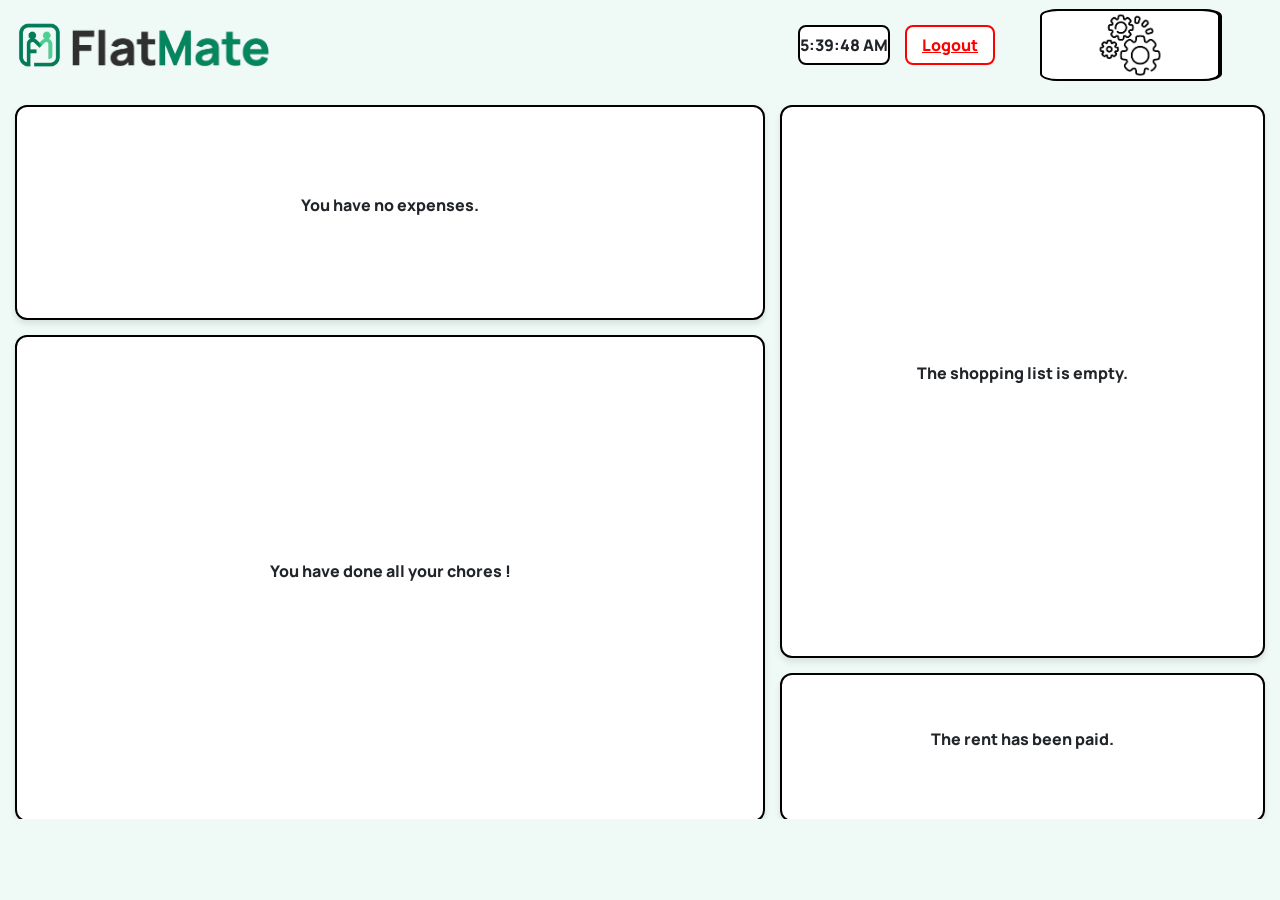
==== commit accb6911: "add of the logout button for roomate page" ====
--- a/html/index.html
+++ b/html/index.html
@@ -14,6 +14,7 @@
         <img src="../image/nomcoloc-removebg-preview.png"/>
     </div>
     <div id="hour"></div>
+    <a id="logout" href="login.html" >Logout</a>
     <a class="ButtonApp" id="settingsButton" href="settings.html"></a>
 </div>
 
--- a/CSS/allcss.css
+++ b/CSS/allcss.css
@@ -37,7 +37,8 @@
     margin: 0;
     padding: 0;
     box-sizing: border-box;
-    font-family: Manrope-ExtraBold, sans-serif;}
+    font-family: Manrope-ExtraBold, sans-serif;
+}
 
 html, body {
     height: 100%;
@@ -45,21 +46,151 @@
     overflow-x: hidden;
 }
 
+h1 {
+    text-align: center;
+}
+
+.bodyLogin {
+    display: flex;
+    justify-content: center;
+    align-items: center;
+    height: 100vh;
+    width: 100vw;
+    background: oklch(0.975 0.012 172);
+}
+
+.loginPart {
+    background-color: #ffffff;
+    width: 100%;
+    max-width: 460px;
+    padding: 36px 32px 32px 32px;
+    border-radius: 24px;
+    box-shadow: 0 20px 40px rgba(0, 0, 0, 0.15);
+    border: 2px solid #000000;
+    box-sizing: border-box;
+    display: flex;
+    flex-direction: column;
+}
+
+.loginPart h2 {
+    font-size: 24px;
+    font-weight: 700;
+    color: #0F172A;
+    margin-bottom: 6px;
+}
+
+.loginPart > p {
+    font-size: 13px;
+    color: #718096;
+    margin-bottom: 24px;
+    font-family: Manrope-Regular, sans-serif;
+}
+
+.loginPart form {
+    display: flex;
+    flex-direction: column;
+}
+
+.loginPart label {
+    display: block;
+    font-size: 11px;
+    font-weight: 700;
+    letter-spacing: 0.05em;
+    color: #718096;
+    margin-bottom: 8px;
+    text-transform: uppercase;
+}
+
+.loginPart input {
+    width: 100%;
+    padding: 14px 16px;
+    border-radius: 12px;
+    border: 1px solid #E0ECDF;
+    background-color: #F2F9F3;
+    font-size: 14px;
+    color: #1A202C;
+    outline: none;
+    box-sizing: border-box;
+    margin-bottom: 18px;
+}
+
+#password {
+    background-color: #F2F9F3;
+}
+
+#submitLogin {
+    width: 100%;
+    padding: 14px;
+    margin-top: 10px;
+    margin-bottom: 24px;
+    background-color: #005F4B;
+    color: #FFFFFF;
+    border: none;
+    border-radius: 12px;
+    font-size: 14px;
+    font-weight: 600;
+    cursor: pointer;
+    transition: background-color 0.2s ease;
+}
+
+#submitLogin:hover {
+    background-color: #004B3B;
+}
+
+#error {
+    display: none;
+    background-color: #FFD8D8;
+    color: #990000;
+    border: 1px solid #FF9999;
+    padding: 12px 16px;
+    border-radius: 12px;
+    font-size: 13px;
+    margin-bottom: 18px;
+}
+
+.adminShowOnly {
+    border: 2px dashed #A0AEC0;
+    border-radius: 12px;
+    padding: 16px;
+    text-align: center;
+    background-color: #FAFAFA;
+}
+
+.adminShowOnly h1 {
+    font-size: 11px;
+    letter-spacing: 0.05em;
+    color: #718096;
+    margin-bottom: 10px;
+    text-transform: uppercase;
+}
+
+.adminShowOnly a {
+    display: block;
+    font-size: 12px;
+    color: #005F4B;
+    text-decoration: none;
+    margin-top: 6px;
+    font-weight: bold;
+}
+
+.adminShowOnly a:hover {
+    text-decoration: underline;
+}
+
 .topPage {
     display: flex;
     justify-content: start;
     align-items: center;
-
     padding: 0 15px;
     height: 10vh;
     top: 0;
     background: oklch(0.975 0.012 172);
-
     position: fixed;
     width: 100vw;
     z-index: 10;
     overflow: hidden;
 }
+
 .brand {
     display: flex;
     align-items: center;
@@ -75,6 +206,53 @@
     width: auto;
     object-fit: contain;
 }
+#logout {
+    position: relative;
+    overflow: hidden;
+    z-index: 1;
+    color: red;
+    border: 2px solid red;
+    border-radius: 8px;
+    background-color: white;
+    display: flex;
+    align-items: center;
+    margin-left: 15px;
+    justify-content: center;
+    min-width: 90px;
+    min-height: 40px;
+    transition: color 0.3s ease;
+}
+
+#logout::before {
+    content: "";
+    position: absolute;
+    top: 0;
+    left: 0;
+    width: 0%;
+    height: 100%;
+    background: red;
+    transition: width 0.4s ease;
+    z-index: -1;
+}
+
+#logout:hover::before {
+    width: 100%;
+}
+
+#logout:hover {
+    color: #FFFFFF;
+}
+#hour  {
+    border: 2px solid black;
+    border-radius: 8px;
+    background-color: white;
+    display: flex;
+    align-items: center;
+    justify-content: center;
+    margin-left: auto;
+    min-width: 90px;
+    min-height: 40px;
+}
 
 .footerApp {
     display: flex;
@@ -84,10 +262,61 @@
     background: oklch(0.975 0.012 172);
     align-items: center;
     justify-content: center;
-
     position: fixed;
     width: 100vw;
 }
+
+.ButtonApp {
+    height: 8vh;
+    width: 20vh;
+    background-color: white;
+    border: 2px black solid;
+    background-size: contain;
+    background-repeat: no-repeat;
+    background-position: center;
+    border-radius: 10%;
+    box-shadow: 2px 0 black;
+}
+
+.ButtonApp:hover {
+    color: #005F4B;
+    border: 3px solid #005F4B;
+    transform: translateY(-2px);
+}
+
+#settingsButton {
+    background-image: url("../image/setting.png");
+    margin: 5vh;
+}
+
+#rentButton {
+    background-image: url("../image/rent.png");
+}
+
+#choresButton {
+    background-image: url("../image/todolist.png");
+}
+
+#moreButton {
+    background-image: url("../image/home.png");
+}
+
+#expensesButton {
+    background-image: url("../image/wallet.png");
+}
+
+#shopButton {
+    background-image: url("../image/shop_icon.png");
+}
+
+#roomatesButton {
+    background-image: url("../image/roomates.png");
+}
+
+#supportButton {
+    background-image: url("../image/placeholder.png");
+}
+
 
 .middlePage {
     display: grid;
@@ -99,7 +328,6 @@
         "payment shop"
         "chores shop"
         "chores rent";
-
     position: absolute;
     top: 10vh;
     height: calc(100vh - 17vh);
@@ -109,121 +337,22 @@
     padding: 15px;
 }
 
-.sum {
-    background-color: white;
-    border: 2px solid black;
-    border-radius: 12px;
-    display: flex;
-    align-items: center;
-    justify-content: center;
-    text-align: center;
-    box-shadow: 0 4px 6px rgba(0, 0, 0, 0.1);
-    height: 100%;
-    width: 100%;
-    position: relative;
-    cursor: pointer;
-
-    transition: transform 0.4s cubic-bezier(0.25, 1, 0.5, 1),
-    opacity 0.3s ease-out,
-    border-color 0.1s ease,
-    box-shadow 0.3s ease-out;
-
-    transform-origin: top left;
-}
-
-.sum:hover {
-    color: #005F4B;
-    border: 4px solid #005F4B;
-    transform: translateY(-5px);
-}
-
-.sum.clicked {
-    z-index: 9999;
-}
-
-body:has(.sum.clicked) .sum:not(.clicked) {
-    opacity: 0;
-    transition: opacity 0.2s ease-out;
-}
-
-#sumRent {
-    grid-area: rent;
-
-}
-
-#sumChores {
-    grid-area: chores;
-
-}
-
-#sumExpenses {
-    grid-area: payment;
-
-}
-
-#sumShop {
-    grid-area: shop;
-
-}
-
-h1 {
-    text-align: center;
-}
-
-#hour {
-    border: 2px solid black;
-    padding: 10px 15px;
-    border-radius: 8px;
-    background-color: white;
-    display: flex;
-    align-items: center;
-    justify-content: center;
-    margin-left: auto;
-    min-width: 90px;
-    min-height: 40px;
-}
-
-.ButtonApp {
-    height: 8vh;
-    width: 20vh;
-    background-color: white;
-    border: 2px black solid;
-    background-size: contain;
-    background-repeat: no-repeat;
-    background-position: center;
-    border-radius: 10%;
-    box-shadow: 2px 0 black;
-}
-.ButtonApp:hover
-{
-    color: #005F4B;
-    border: 3px solid #005F4B;
-    transform: translateY(-2px);
-}
-
-#settingsButton {
-    background-image: url("../image/setting.png");
-    margin: 5vh;
-}
-
-#rentButton {
-    background-image: url("../image/rent.png");
-}
-
-#choresButton {
-    background-image: url("../image/todolist.png");
-}
-
-#moreButton {
-    background-image: url("../image/home.png");
-}
-
-#expensesButton {
-    background-image: url("../image/wallet.png");
-}
-
-#shopButton {
-    background-image: url("../image/shop_icon.png");
+.middlePageOwner {
+    display: flex;
+    justify-content: center;
+    align-items: center;
+    gap: 30px;
+    position: absolute;
+    top: 10vh;
+    height: calc(100vh - 19vh);
+    width: 100vw;
+    box-sizing: border-box;
+    padding: 20px;
+}
+
+.middlePageOwner .sum {
+    max-width: 450px;
+    height: 70vh;
 }
 
 .centerPage {
@@ -252,55 +381,192 @@
     flex-direction: column;
     box-sizing: border-box;
     padding: 15px;
-
-
     min-height: 0;
     overflow-y: auto;
     overflow-x: hidden;
-
     scrollbar-width: none;
-
-    /* Pour Chrome, Safari et Edge */
-    &::-webkit-scrollbar {
-        display: none;
-    }
-}
-
-/*le css pour le mobile*/
-@media screen and (max-width: 900px) {
-    .middlePage {
-        display: flex;
-        flex-direction: column;
-        height: auto;
-        min-height: calc(100vh - 17vh);
-        position: absolute;
-        overflow-y: auto;
-        padding-bottom: 25px;
-    }
-
-    .sumRent {
-        height: 130px;
-        width: 100%;
-    }
-
-    .sumChores {
-        height: 220px;
-        width: 100%;
-    }
-
-    .sumExpenses {
-        height: 160px;
-        width: 100%;
-    }
-
-    .sumShop {
-        height: 180px;
-        width: 100%;
-    }
-
-    .topPage {
-        gap: 20px;
-    }
+}
+
+.infoPage::-webkit-scrollbar {
+    display: none;
+}
+
+.background {
+    display: flex;
+    align-items: center;
+    flex-direction: column;
+    background: oklch(0.975 0.012 172);
+}
+
+.background h1 {
+    font-size: 35px;
+    font-family: Manrope-ExtraBold, sans-serif;
+    text-align: left;
+}
+
+.background main {
+    display: flex;
+    flex-direction: column;
+    width: 100vw;
+    margin: 0;
+}
+
+.sum {
+    background-color: white;
+    border: 2px solid black;
+    border-radius: 12px;
+    display: flex;
+    align-items: center;
+    justify-content: center;
+    text-align: center;
+    box-shadow: 0 4px 6px rgba(0, 0, 0, 0.1);
+    height: 100%;
+    width: 100%;
+    position: relative;
+    cursor: pointer;
+    transition: transform 0.4s cubic-bezier(0.25, 1, 0.5, 1),
+    opacity 0.3s ease-out,
+    border-color 0.1s ease,
+    box-shadow 0.3s ease-out;
+    transform-origin: top left;
+}
+
+.sum:hover {
+    color: #005F4B;
+    border: 4px solid #005F4B;
+    transform: translateY(-5px);
+}
+
+.sum.clicked {
+    z-index: 9999;
+}
+
+body:has(.sum.clicked) .sum:not(.clicked) {
+    opacity: 0;
+    transition: opacity 0.2s ease-out;
+}
+
+#sumRent {
+    grid-area: rent;
+}
+
+#sumChores {
+    grid-area: chores;
+}
+
+#sumExpenses {
+    grid-area: payment;
+}
+
+#sumShop {
+    grid-area: shop;
+}
+
+#sumRoomates {
+    grid-column: 1;
+    height: 75vh;
+    display: flex;
+    flex-direction: column;
+    justify-content: center;
+    align-items: center;
+    gap: 15px;
+    text-align: center;
+}
+
+#sumRentOwner {
+    grid-column: 2;
+    height: 75vh;
+    display: flex;
+    flex-direction: column;
+    justify-content: center;
+    align-items: center;
+    gap: 15px;
+    text-align: center;
+}
+
+#sumSupport {
+    position: absolute;
+    top: 50%;
+    left: 50%;
+    transform: translate(-50%, -50%);
+    transform-origin: center center !important;
+    width: 12rem;
+    height: 12rem;
+    border-radius: 50%;
+    z-index: 10;
+    transition: transform 0.4s cubic-bezier(0.4, 0, 0.2, 1), border-color 0.2s;
+}
+
+.roomatesCard {
+    height: 65%;
+    justify-content: flex-start;
+    padding: 20px;
+}
+
+.statusCard {
+    height: 15%;
+}
+
+.action-header {
+    display: flex;
+    justify-content: space-between;
+    align-items: center;
+    width: 100%;
+    margin-bottom: 10px;
+}
+
+.roommates-container {
+    width: 100%;
+    display: flex;
+    flex-direction: column;
+    gap: 10px;
+    overflow-y: auto;
+    max-height: calc(100% - 40px);
+}
+
+.roommate-item {
+    display: flex;
+    justify-content: space-between;
+    align-items: center;
+    background-color: #f8f9fa;
+    padding: 10px 15px;
+    border: 2px solid black;
+    border-radius: 8px;
+}
+
+.roommate-info {
+    text-align: left;
+}
+
+.roommate-name {
+    font-weight: bold;
+    font-size: 1rem;
+    display: block;
+}
+
+.roommate-details {
+    font-size: 0.85rem;
+    color: #444;
+}
+
+.btn {
+    cursor: pointer;
+    padding: 6px 14px;
+    border-radius: 6px;
+    font-weight: bold;
+    font-size: 0.85rem;
+}
+
+.btn-add {
+    background-color: #28a745;
+    color: white;
+    border: 2px solid black;
+}
+
+.btn-delete {
+    background-color: #dc3545;
+    color: white;
+    border: 2px solid black;
 }
 
 #chores-page {
@@ -321,6 +587,11 @@
     flex-direction: column;
     width: 100vw;
     margin: 0;
+}
+
+#chores-page h2 {
+    font-size: 15px;
+    font-family: Manrope-Bold, sans-serif;
 }
 
 #filter-div {
@@ -345,93 +616,10 @@
     color: white;
 }
 
-#chores-page h2 {
-    font-size: 15px;
-    font-family: Manrope-Bold, sans-serif;
-}
-
 #add-chore-1 {
     font-size: 13px;
     cursor: pointer;
     font-family: Manrope-Medium, sans-serif;
-}
-
-#task-title-div {
-    display: flex;
-    align-items: center;
-    justify-content: space-between;
-    margin: 0 0 5px 0;
-}
-
-#tasks-list {
-    border: 1px solid oklch(0.6387 0.0591 169.34 / 46.63%);
-    border-radius: 20px;
-    background: white;
-}
-
-.task {
-    display: flex;
-    align-items: center;
-    justify-content: space-between;
-    height: 35px;
-    margin: 20px;
-}
-
-.task div:first-child {
-    display: flex;
-    align-items: center;
-    gap: 10px;
-    height: 100%;
-}
-
-#task-check {
-    display: flex;
-    justify-content: center;
-    align-items: center;
-    border-radius: 5px;
-    background: oklch(0.9359 0.043 172);
-    cursor: pointer;
-    height: 35px;
-    width: 35px;
-}
-
-.task h3 {
-    font-size: 12px;
-    font-family: Manrope-Bold, sans-serif;
-}
-
-.task p {
-    font-size: 10px;
-}
-
-#task-content {
-    display: flex;
-    flex-direction: column;
-    justify-content: space-between;
-    height: 100%;
-}
-
-.task-time {
-    display: flex;
-    gap: 10px;
-}
-
-#task-assignment {
-    display: flex;
-    align-items: center;
-    flex-direction: column;
-    gap: 5px;
-}
-
-#task-assignment div {
-    display: flex;
-    justify-content: center;
-    align-items: center;
-    border: 1px solid;
-    border-radius: 30px;
-    height: 25px;
-    width: 25px;
-    font-size: 8px;
 }
 
 #add-chore-2 {
@@ -448,6 +636,216 @@
     cursor: pointer;
     bottom: 40px;
     right: 40px;
+}
+
+#task-title-div {
+    display: flex;
+    align-items: center;
+    justify-content: space-between;
+    margin: 0 0 5px 0;
+}
+
+#tasks-list {
+    border: 1px solid oklch(0.6387 0.0591 169.34 / 46.63%);
+    border-radius: 20px;
+    background: white;
+}
+
+.task {
+    display: flex;
+    align-items: center;
+    justify-content: space-between;
+    height: 35px;
+    margin: 20px;
+}
+
+.task div:first-child {
+    display: flex;
+    align-items: center;
+    gap: 10px;
+    height: 100%;
+}
+
+#task-check {
+    display: flex;
+    justify-content: center;
+    align-items: center;
+    border-radius: 5px;
+    background: oklch(0.9359 0.043 172);
+    cursor: pointer;
+    height: 35px;
+    width: 35px;
+}
+
+.task h3 {
+    font-size: 12px;
+    font-family: Manrope-Bold, sans-serif;
+}
+
+.task p {
+    font-size: 10px;
+}
+
+#task-content {
+    display: flex;
+    flex-direction: column;
+    justify-content: space-between;
+    height: 100%;
+}
+
+.task-time {
+    display: flex;
+    gap: 10px;
+}
+
+#task-assignment {
+    display: flex;
+    align-items: center;
+    flex-direction: column;
+    gap: 5px;
+}
+
+#task-assignment div {
+    display: flex;
+    justify-content: center;
+    align-items: center;
+    border: 1px solid;
+    border-radius: 30px;
+    height: 25px;
+    width: 25px;
+    font-size: 8px;
+}
+
+.task-separator {
+    border: none;
+    height: 1px;
+    background-color: #e2e8f0;
+    width: 95%;
+    margin: 20px auto 20px auto;
+}
+
+#balance-div {
+    display: flex;
+    justify-content: center;
+    align-items: center;
+    height: 200px;
+    width: 100%;
+    background: #1A202C;
+    border-radius: 20px;
+    color: white;
+}
+
+#balance-div h2 {
+    font-size: 11px;
+    font-family: Manrope-Bold, sans-serif;
+    letter-spacing: 2px;
+}
+
+#balance-div div:first-child {
+    width: 95%;
+    height: 70%;
+}
+
+#balance {
+    font-family: Manrope-ExtraBold, sans-serif;
+    font-size: 40px;
+    padding: 15px 0 30px 0;
+}
+
+#total {
+    font-family: Manrope-ExtraBold, sans-serif;
+}
+
+#total-container {
+    display: flex;
+    justify-content: space-between;
+    align-items: center;
+    font-family: Manrope-Regular, sans-serif;
+    font-size: 11px;
+    padding: 15px 0 0 0;
+}
+
+.separator {
+    height: 1px;
+    background: #E0ECDF;
+}
+
+#recent-expenses-title {
+    font-size: 15px;
+    font-family: Manrope-Bold, sans-serif;
+}
+
+#expenses-list {
+    border: 1px solid oklch(0.6387 0.0591 169.34 / 46.63%);
+    border-radius: 20px;
+    background: white;
+}
+
+.expense {
+    display: flex;
+    align-items: center;
+    justify-content: space-between;
+    height: 35px;
+    margin: 20px;
+}
+
+.expense div:first-child {
+    display: flex;
+    align-items: center;
+    gap: 10px;
+    height: 100%;
+}
+
+.expense h3 {
+    font-size: 12px;
+    font-family: Manrope-Bold, sans-serif;
+}
+
+.expense p {
+    font-size: 10px;
+}
+
+.expense-check {
+    display: flex;
+    justify-content: center;
+    align-items: center;
+    border-radius: 5px;
+    background: oklch(0.9359 0.043 172);
+    cursor: pointer;
+    height: 35px;
+    width: 35px;
+}
+
+.expense-content {
+    display: flex;
+    flex-direction: column;
+    justify-content: space-between;
+    height: 100%;
+}
+
+.expense-sender {
+    display: flex;
+    gap: 10px;
+}
+
+.expense-amount {
+    display: flex;
+    align-items: center;
+    flex-direction: column;
+    gap: 5px;
+}
+
+.expense-amount p {
+    font-size: 15px;
+    font-family: Manrope-ExtraBold, sans-serif;
+}
+
+.expense-separator {
+    border: none;
+    height: 1px;
+    background-color: #e2e8f0;
+    width: 95%;
+    margin: 20px auto 20px auto;
 }
 
 .modal-overlay {
@@ -570,160 +968,43 @@
     filter: grayscale(1);
 }
 
-.task-separator {
-    border: none;
-    height: 1px;
-    background-color: #e2e8f0;
-    width: 95%;
-    margin: 20px auto 20px auto;
-}
-
 #notifier {
     padding: 15px 0 0 0;
     color: white;
 }
 
-.background {
-    display: flex;
-    align-items: center;
-    flex-direction: column;
-    background: oklch(0.975 0.012 172);
-}
-
-.background h1 {
-    font-size: 35px;
-    font-family: Manrope-ExtraBold, sans-serif;
-    text-align: left;
-}
-
-.background main {
-    display: flex;
-    flex-direction: column;
-    width: 100vw;
-    margin: 0;
-
-}
-
-#balance-div {
-    display: flex;
-    justify-content: center;
-    align-items: center;
-    height: 200px;
-    width: 100%;
-    background: #1A202C;
-    border-radius: 20px;
-    color: white;
-}
-
-#balance-div h2 {
-    font-size: 11px;
-    font-family: Manrope-Bold, sans-serif;
-    letter-spacing: 2px;
-}
-
-#balance {
-    font-family: Manrope-ExtraBold, sans-serif;
-    font-size: 40px;
-    padding: 15px 0 30px 0;
-}
-
-#balance-div div:first-child {
-    width: 95%;
-    height: 70%;
-}
-
-#total {
-    font-family: Manrope-ExtraBold, sans-serif;
-}
-
-#total-container {
-    display: flex;
-    justify-content: space-between;
-    align-items: center;
-    font-family: Manrope-Regular, sans-serif;
-    font-size: 11px;
-    padding: 15px 0 0 0;
-}
-
-.separator {
-    height: 1px;
-    background: #E0ECDF;
-}
-
-#expenses-list {
-    border: 1px solid oklch(0.6387 0.0591 169.34 / 46.63%);
-    border-radius: 20px;
-    background: white;
-}
-
-.expense {
-    display: flex;
-    align-items: center;
-    justify-content: space-between;
-    height: 35px;
-    margin: 20px;
-}
-
-.expense div:first-child {
-    display: flex;
-    align-items: center;
-    gap: 10px;
-    height: 100%;
-}
-
-.expense h3 {
-    font-size: 12px;
-    font-family: Manrope-Bold, sans-serif;
-}
-
-.expense p {
-    font-size: 10px;
-}
-
-.expense-check {
-    display: flex;
-    justify-content: center;
-    align-items: center;
-    border-radius: 5px;
-    background: oklch(0.9359 0.043 172);
-    cursor: pointer;
-    height: 35px;
-    width: 35px;
-}
-
-.expense-content {
-    display: flex;
-    flex-direction: column;
-    justify-content: space-between;
-    height: 100%;
-}
-
-.expense-sender {
-    display: flex;
-    gap: 10px;
-}
-
-.expense-amount {
-    display: flex;
-    align-items: center;
-    flex-direction: column;
-    gap: 5px;
-}
-
-.expense-amount p {
-    font-size: 15px;
-    font-family: Manrope-ExtraBold, sans-serif;
-}
-
-.expense-separator {
-    border: none;
-    height: 1px;
-    background-color: #e2e8f0;
-    width: 95%;
-    margin: 20px auto 20px auto;
-}
-
-#recent-expenses-title {
-    font-size: 15px;
-    font-family: Manrope-Bold, sans-serif;
+@media screen and (max-width: 900px) {
+    .middlePage {
+        display: flex;
+        flex-direction: column;
+        height: auto;
+        min-height: calc(100vh - 17vh);
+        position: absolute;
+        overflow-y: auto;
+        padding-bottom: 25px;
+    }
+
+    .sumRent {
+        height: 130px;
+        width: 100%;
+    }
+
+    .sumChores {
+        height: 220px;
+        width: 100%;
+    }
+
+    .sumExpenses {
+        height: 160px;
+        width: 100%;
+    }
+
+    .sumShop {
+        height: 180px;
+        width: 100%;
+    }
+
+    .topPage {
+        gap: 20px;
+    }
 }
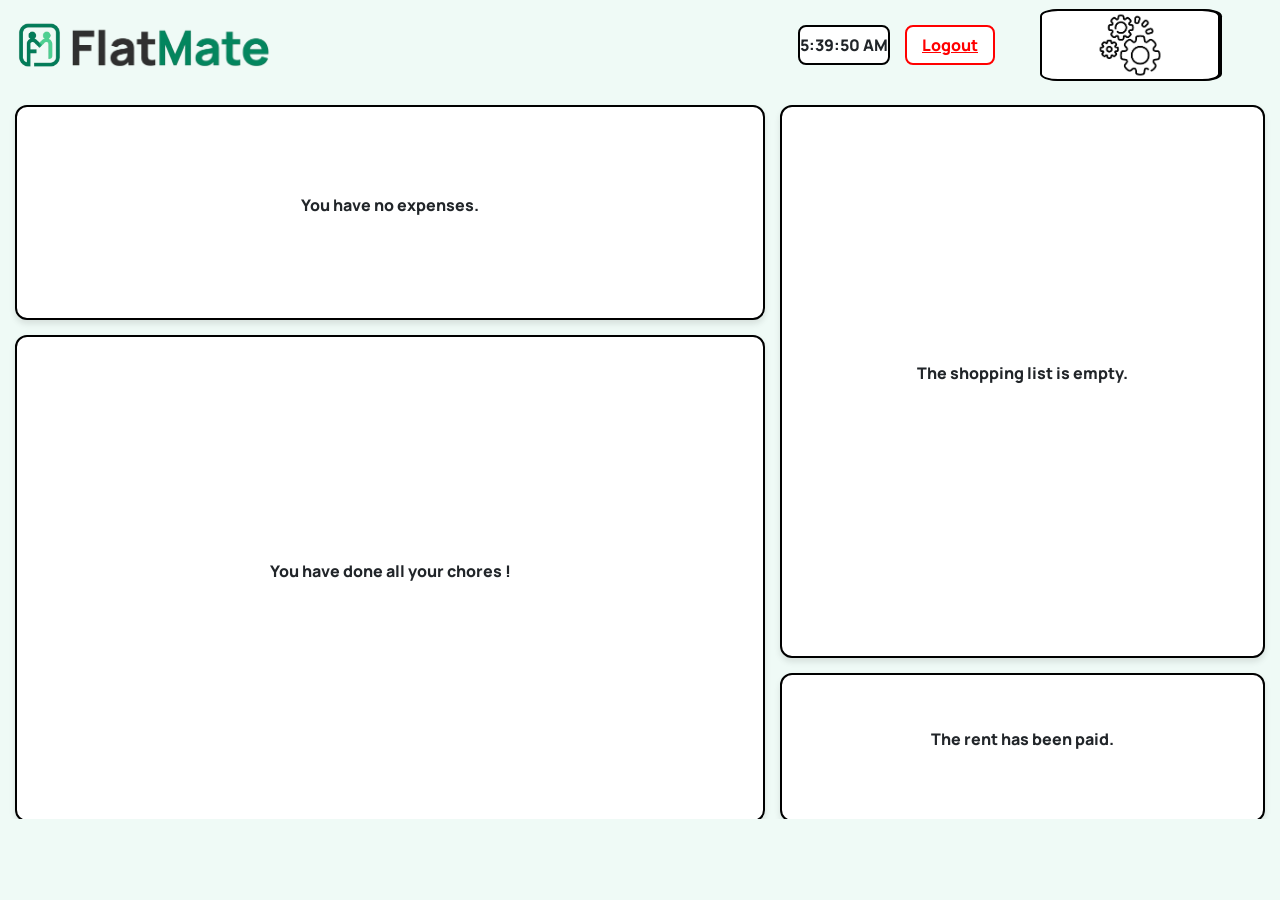
==== commit a592e141: "external-api : import appjs as a module" ====
--- a/html/index.html
+++ b/html/index.html
@@ -5,7 +5,7 @@
     <title>Welcome to your colocation App !</title>
     <link rel="stylesheet" href="../CSS/allcss.css">
     <link href="https://cdn.jsdelivr.net/npm/bootstrap@5.3.8/dist/css/bootstrap.min.css" rel="stylesheet" integrity="sha384-sRIl4kxILFvY47J16cr9ZwB07vP4J8+LH7qKQnuqkuIAvNWLzeN8tE5YBujZqJLB" crossorigin="anonymous">
-    <script type="text/javascript" src="../JS/appjs.js" defer></script>
+    <script type="module" src="../JS/appjs.js" defer></script>
 </head>
 <body>
 <div class="topPage">
--- a/CSS/allcss.css
+++ b/CSS/allcss.css
@@ -383,6 +383,7 @@
     padding: 15px;
     min-height: 0;
     overflow-y: auto;
+    gap: 15px;
     overflow-x: hidden;
     scrollbar-width: none;
 }
@@ -729,6 +730,7 @@
     justify-content: center;
     align-items: center;
     height: 200px;
+    min-height: 200px;
     width: 100%;
     background: #1A202C;
     border-radius: 20px;
@@ -779,6 +781,7 @@
     border: 1px solid oklch(0.6387 0.0591 169.34 / 46.63%);
     border-radius: 20px;
     background: white;
+    margin: 0 0 0px 0;
 }
 
 .expense {
@@ -799,6 +802,8 @@
 .expense h3 {
     font-size: 12px;
     font-family: Manrope-Bold, sans-serif;
+    display: flex;
+    align-items: start;
 }
 
 .expense p {
@@ -1007,4 +1012,20 @@
     .topPage {
         gap: 20px;
     }
+}
+
+#add-expense {
+    display: flex;
+    justify-content: center;
+    align-items: center;
+    font-size: 30px;
+    height: 60px;
+    width: 60px;
+    background: rgb(0, 93, 75);
+    color: white;
+    border-radius: 20px;
+    position: absolute;
+    cursor: pointer;
+    bottom: 100px;
+    right: 50px;
 }
